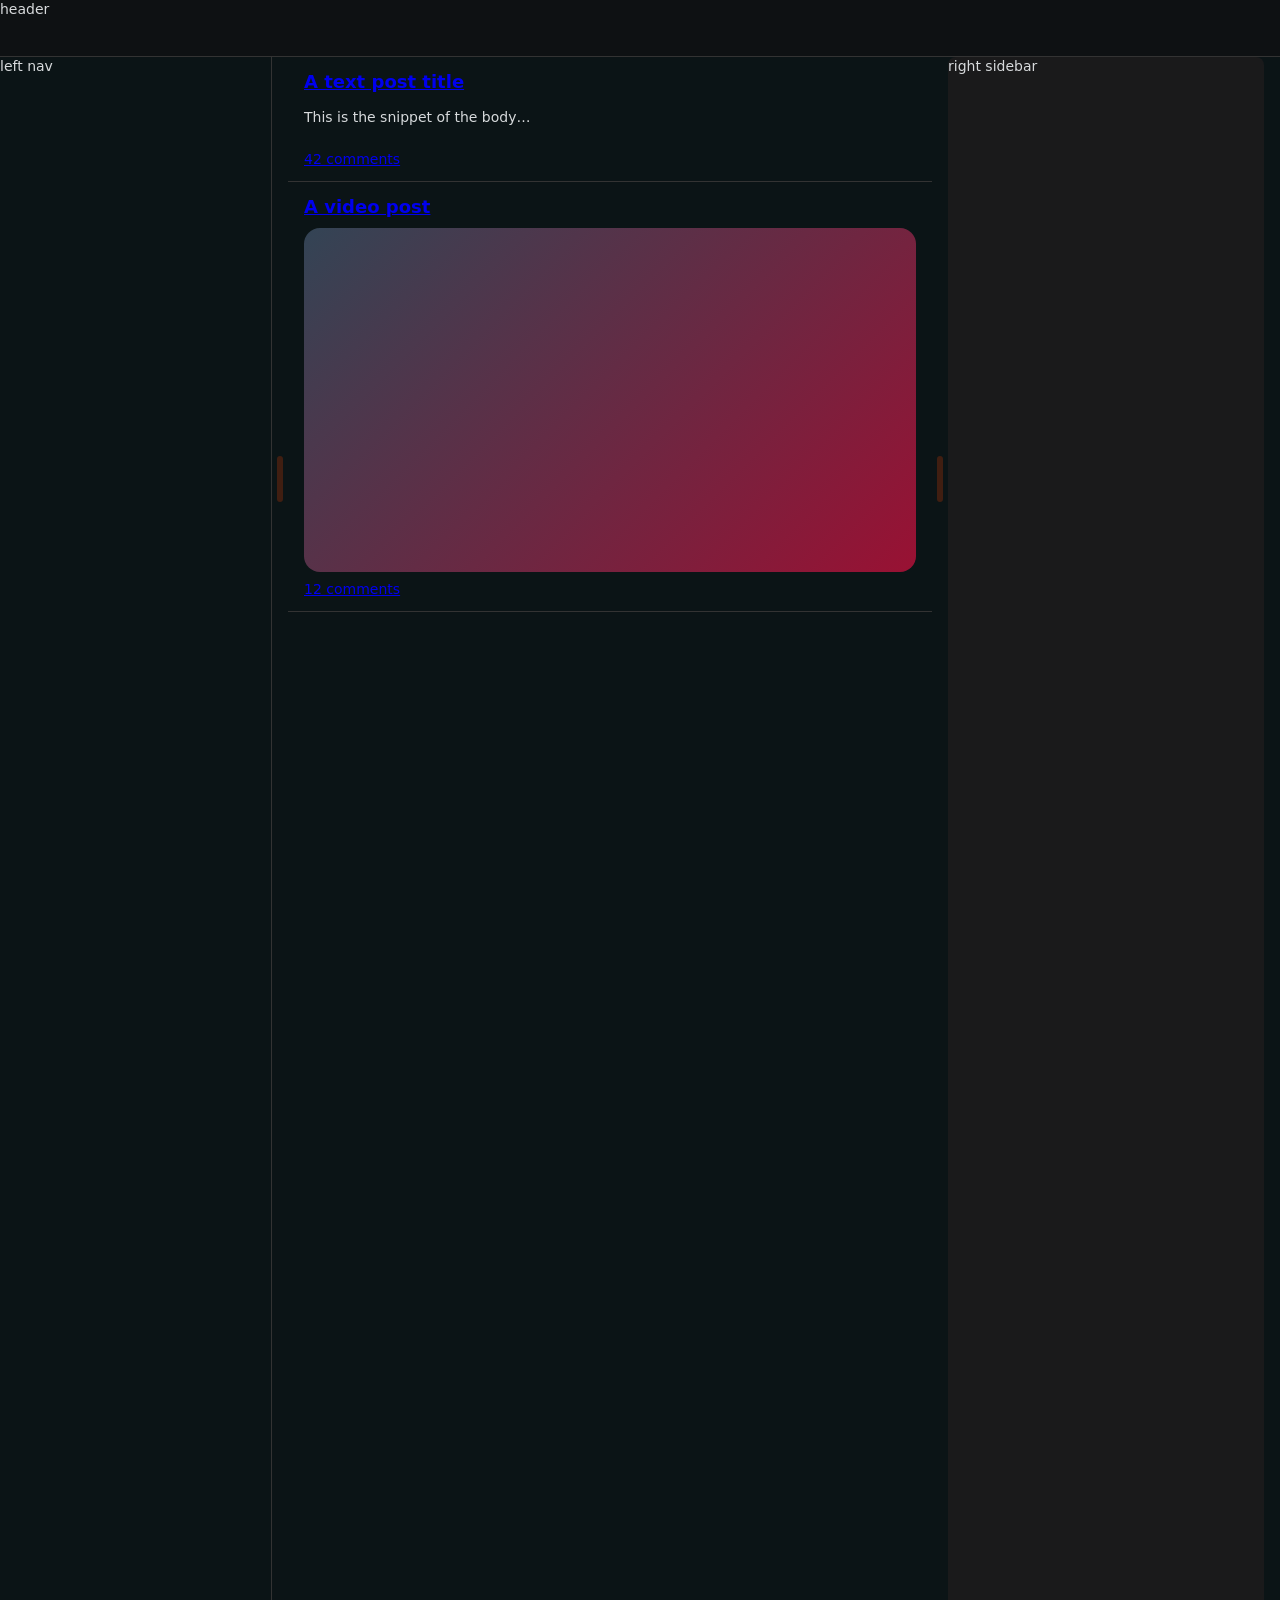
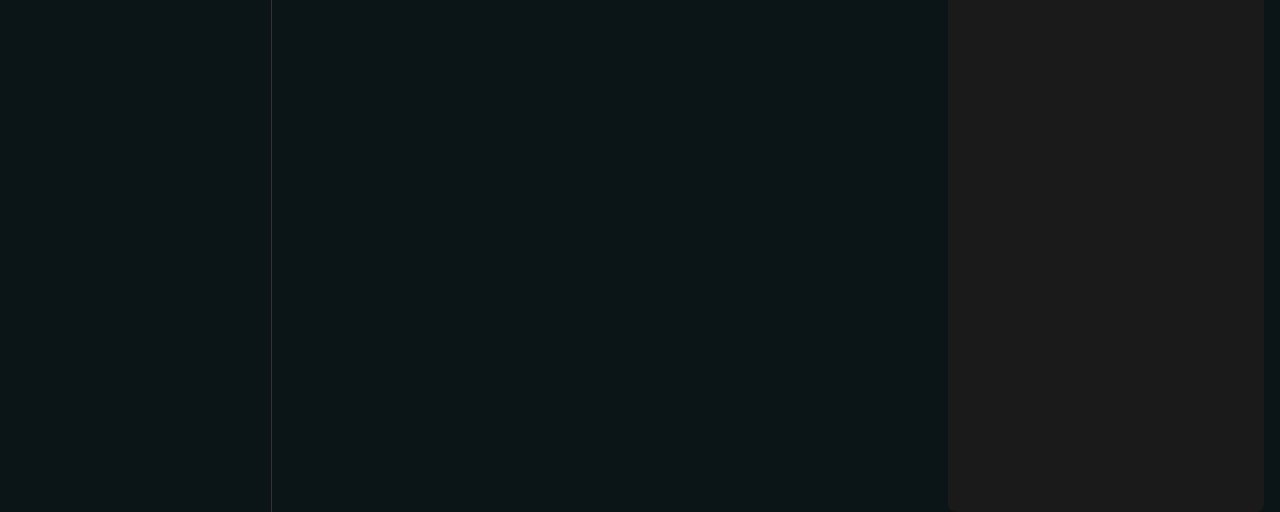
==== test-harness/mock.html @ 80224b35 "Fix ReferenceError when collapsing a comment; finish animations in hidden tabs - toggleComment refer" ====
<!doctype html>
<html lang="en">
<head>
<meta charset="utf-8">
<title>Reddit mock</title>
<link rel="stylesheet" href="../reddit-flex-v2/content.css">
<style>
  body { margin: 0; font: 14px/1.4 system-ui, sans-serif; background: #0b1416; color: #d7dadc; }
  reddit-header-large { display: block; position: sticky; top: 0; height: 56px; background: #0e1113; border-bottom: 1px solid #333; z-index: 5; }
  .grid-container { display: grid; grid-template-columns: 272px 1fr; }
  #left-sidebar-container { border-right: 1px solid #333; min-height: 100vh; }
  #subgrid-container { max-width: 1120px; margin: 0 auto; width: 100%; padding: 0 16px; box-sizing: border-box; }
  .main-container { display: grid; grid-template-columns: minmax(0, 756px) 316px; gap: 16px; }
  #right-sidebar-container { background: #1a1a1b; min-height: 400px; border-radius: 8px; }
  article { border-bottom: 1px solid #333; }
</style>
<script>
  window.chrome = {storage: {local: {get: async () => ({}), set: async () => {}}, onChanged: {addListener() {}}}};
  window.__clicks = [];
  // Any script error lands here so tests can assert none happened.
  window.__errors = [];
  addEventListener('error', e => window.__errors.push(e.message));
  addEventListener('unhandledrejection', e => window.__errors.push(String(e.reason)));
  // Fake reddit .json endpoint
  const realFetch = window.fetch;
  // Fake rate limiting: set __rate.remaining / __rate.force429 from tests; requests are logged.
  window.__rate = {remaining: 100, reset: 300, force429: false};
  window.__fetches = [];
  window.fetch = async (url) => {
    window.__fetches.push(String(url));
    await new Promise(r => setTimeout(r, 250));
    const rl = {'x-ratelimit-remaining': String(window.__rate.remaining), 'x-ratelimit-reset': String(window.__rate.reset)};
    if (window.__rate.force429) return new Response('', {status: 429, headers: rl});
    window.__rate.remaining = Math.max(0, window.__rate.remaining - 1);
    const body = [{data: {children: [{data: {selftext_html: '<div class="md"><p>This is the <strong>full</strong> body of the post. It is much longer than the snippet.</p><p>Second paragraph with a <a href="https://example.com">link</a> and a <span class="md-spoiler-text">spoiler</span>.</p><script>window.__xss=1<\/script><img src=x onerror="window.__xss=2"><ul><li>one</li><li>two</li></ul><blockquote><p>quoted</p></blockquote></div>', author: 'op_user', num_comments: 42, permalink: '/r/test/comments/abc123/hello/'}}]}},
      {data: {children: (() => {
        const t = Date.now()/1000;
        const c = (author, body, replies = [], score = 5) => ({kind: 't1', data: {author, author_fullname: 't2_' + author, score, created_utc: t - 3600, body_html: '<div class="md"><p>' + body + '</p></div>', permalink: '/c/', replies: replies.length ? {data: {children: replies}} : ''}});
        return [
          c('rndrsn9', 'he wants to be held', [
            c('Ahchuu', 'Yup, thinking the same thing', [c('op_user', 'Exactly this')], 17),
            c('MoonMoon14', 'Poor kitty was so cold'),
            {kind: 'more', data: {count: 3, parent_id: 't1_x'}}], 52),
          c('bob', 'A second, separate thread starts here', [c('carol', 'reply to bob')], 7),
          c('dave', 'Third thread with no replies', [], 3)];
      })()}}];
    return new Response(JSON.stringify(body), {status: 200, headers: {'content-type': 'application/json', ...rl}});
  };
  // Shadow-DOM card like shreddit-post, with full-card link overlay and click-to-navigate
  customElements.define('shreddit-post', class extends HTMLElement {
    constructor() {
      super();
      this.attachShadow({mode: 'open'}).innerHTML = `<style>
        :host{display:block;position:relative;padding:12px 16px;border-radius:16px}
        :host(:hover){background:#ffffff08}
        .media{overflow:hidden;border-radius:16px;max-height:540px;margin-top:8px}
        ::slotted([slot=full-post-link]){position:absolute;inset:0;z-index:0}
        .title{position:relative;font-size:18px;font-weight:600}
        .body{position:relative;margin-top:6px;font-size:14px}
        .actions{position:relative;margin-top:8px}
      </style>
      <slot name="full-post-link"></slot><div class="title"><slot name="title"></slot></div>
      <div class="body"><slot name="text-body"></slot></div><div class="media"><slot name="post-media-container"></slot></div>
      <div class="actions"><slot name="actions"></slot></div>`;
      this.addEventListener('click', () => window.__clicks.push('navigate:' + this.getAttribute('permalink')));
    }
  });
</script>
</head>
<body>
<reddit-header-large>header</reddit-header-large>
<div class="grid-container">
  <div id="left-sidebar-container">left nav</div>
  <div id="subgrid-container">
    <div class="main-container">
      <main id="main-content">
        <shreddit-feed>
          <article><shreddit-post id="t3_abc123" post-type="text" view-context="SubredditFeed" permalink="/r/test/comments/abc123/hello/">
            <a slot="full-post-link" href="/r/test/comments/abc123/hello/"></a>
            <a slot="title" id="post-title-t3_abc123" href="/r/test/comments/abc123/hello/">A text post title</a>
            <div slot="text-body"><p>This is the snippet of the body…</p></div>
            <a slot="actions" name="comments-action-button" href="/r/test/comments/abc123/hello/">42 comments</a>
          </shreddit-post></article>
          <article><shreddit-post id="t3_vid1" post-type="video" view-context="SubredditFeed" permalink="/r/test/comments/vid1/v/">
            <a slot="full-post-link" href="/r/test/comments/vid1/v/"></a>
            <a slot="title" href="/r/test/comments/vid1/v/">A video post</a>
            <div slot="post-media-container"><video id="vid" style="display:block;width:100%;aspect-ratio:16/9;background:linear-gradient(135deg,#345,#913)"></video></div>
            <a slot="actions" name="comments-action-button" href="/r/test/comments/vid1/v/">12 comments</a>
          </shreddit-post></article>
          <div style="height:1500px"></div>
        </shreddit-feed>
      </main>
      <div id="right-sidebar-container">right sidebar</div>
    </div>
  </div>
</div>
<script src="../reddit-flex-v2/settings.js"></script>
<script src="../reddit-flex-v2/layout.js"></script>
<script src="../reddit-flex-v2/media.js"></script>
<script src="../reddit-flex-v2/accordion.js"></script>
</body>
</html>
---- reddit-flex-v2/content.css ----
/* ===== Feed column width ===== */
html.rf-enabled #subgrid-container {
  width: min(100%, calc(var(--rf-width, 900px) + var(--rf-right, 340px) + 48px)) !important;
  max-width: none !important;
  min-width: 0 !important;
}
html.rf-enabled .main-container:has(> #main-content) {
  grid-template-columns: minmax(0, var(--rf-width, 900px)) minmax(0, 316px) !important;
  justify-content: center !important;
}
html.rf-enabled #main-content { min-width: 0 !important; max-width: none !important; width: 100% !important; }
html.rf-enabled #main-content shreddit-feed,
html.rf-enabled #main-content shreddit-post,
html.rf-enabled #main-content article { max-width: none !important; }

html.rf-enabled.rf-hide-right #right-sidebar-container { display: none !important; }
html.rf-enabled.rf-hide-right .main-container:has(> #main-content) {
  grid-template-columns: minmax(0, var(--rf-width, 900px)) !important;
}
html.rf-enabled.rf-hide-left #left-sidebar-container,
html.rf-enabled.rf-hide-left #flex-left-nav-container { display: none !important; }
html.rf-enabled.rf-hide-left .grid-container:has(#subgrid-container) { grid-template-columns: minmax(0, 1fr) !important; }
html.rf-enabled.rf-hide-left #subgrid-container { grid-column: 1 / -1 !important; margin-inline: auto !important; }

/* Presets, double-click reset and sidebar toggles glide instead of jumping. */
html.rf-animate #subgrid-container { transition: width .32s cubic-bezier(.22, .8, .24, 1) !important; }
html.rf-animate .main-container:has(> #main-content) { transition: grid-template-columns .32s cubic-bezier(.22, .8, .24, 1) !important; }

@media (max-width: 959px) {
  html.rf-enabled #subgrid-container { width: 100% !important; }
  html.rf-enabled .main-container:has(> #main-content) { grid-template-columns: minmax(0, 1fr) !important; }
  html.rf-enabled #right-sidebar-container { display: none !important; }
}

html.rf-dragging, html.rf-dragging * { user-select: none !important; }
html.rf-dragging iframe { pointer-events: none !important; }

/* ===== Media sizing ===== */
[data-rf-sized] {
  position: relative;
  width: var(--rf-media-w) !important;
  height: var(--rf-media-h) !important;
  max-width: none !important;
  max-height: none !important;
  min-height: 0 !important;
  box-sizing: border-box !important;
  margin-left: calc((100% - var(--rf-media-w)) / 2 + var(--rf-media-shift, 0px)) !important;
  margin-right: 0 !important;
  z-index: 10;
}
[data-rf-wide-ancestor] { overflow: visible !important; z-index: 20 !important; }
[data-rf-sized] [data-aspect-ratio-container],
[data-rf-sized] gallery-carousel,
[data-rf-sized] shreddit-player,
[data-rf-sized] shreddit-player-2,
[data-rf-sized] shreddit-embed,
[data-rf-sized] video,
[data-rf-sized] iframe {
  width: 100% !important;
  height: 100% !important;
  min-height: 0 !important;
  max-height: none !important;
  max-width: none !important;
  aspect-ratio: auto !important;
}
[data-rf-sized] > a { display: block !important; width: 100% !important; height: 100% !important; }
[data-rf-sized] img:not([role="presentation"]) { object-fit: contain !important; max-height: 100% !important; }
[data-rf-sized] > a > img, [data-rf-sized] > img { width: 100% !important; height: 100% !important; }
[data-rf-sized] gallery-carousel > ul { height: 100% !important; max-height: none !important; }

/* ===== Floating player (top layer via the Popover API; ancestor fallback otherwise) ===== */
[data-rf-floating] {
  position: fixed !important;
  inset: auto !important;
  left: var(--rf-x) !important;
  top: var(--rf-y) !important;
  margin: 0 !important;
  padding: 0 !important;
  border: 0 !important;
  background: #000 !important;
  color: inherit !important;
  overflow: hidden !important;
  border-radius: 12px !important;
  box-shadow: 0 18px 60px rgba(0, 0, 0, .55), 0 0 0 1px rgba(255, 255, 255, .08) !important;
  z-index: 2147483600 !important;
}
[data-rf-floating]::backdrop { display: none !important; }
[data-rf-float-ancestor] { overflow: visible !important; transform: none !important; filter: none !important; contain: none !important; z-index: 2147483500 !important; }

.rf-placeholder {
  position: relative;
  z-index: 3;
  display: grid;
  place-items: center;
  border-radius: 12px;
  border: 2px dashed rgba(127, 127, 127, .4);
  background: rgba(127, 127, 127, .08);
  cursor: pointer;
  transition: background .15s;
}
.rf-placeholder:hover { background: rgba(255, 69, 0, .1); border-color: rgba(255, 69, 0, .6); }
.rf-placeholder-btn { font: 600 13px/1.3 system-ui, sans-serif; opacity: .8; padding: 12px; text-align: center; }

/* ===== Text post accordion ===== */
.rf-acc {
  display: block;
  position: relative;
  z-index: 3;
  cursor: auto;
  margin: 2px 0 4px;
  overflow-anchor: none;
}
.rf-acc * { overflow-anchor: none; }
.rf-acc.rf-acc-outside { padding: 4px 16px 12px; }

.rf-md { font-size: 14px; line-height: 1.6; overflow-wrap: anywhere; }
.rf-md > :first-child { margin-top: 0; }
.rf-md > :last-child { margin-bottom: 0; }
/* Reddit wraps text in <div class="md">; trim nested edge margins and keep them from leaking
   out of the box (a leaked margin left a gap in the comment thread lines). */
.rf-md { display: flow-root; }
.rf-md > .md > :first-child, .rf-md > div:only-child > :first-child { margin-top: 0; }
.rf-md > .md > :last-child, .rf-md > div:only-child > :last-child, .rf-md li:last-child > :last-child { margin-bottom: 0; }
.rf-md p { margin: 0 0 .8em; }
.rf-md a { color: inherit; text-decoration: underline; text-decoration-color: rgba(127, 127, 127, .6); text-underline-offset: 2px; }
.rf-md a:hover { text-decoration-color: currentColor; }
.rf-md blockquote { margin: 0 0 .8em; padding: 2px 0 2px 12px; border-left: 3px solid rgba(127, 127, 127, .45); opacity: .9; }
.rf-md pre { margin: 0 0 .8em; padding: 10px 12px; border-radius: 8px; background: rgba(127, 127, 127, .14); overflow: auto; }
.rf-md code { font: .88em/1.5 ui-monospace, SFMono-Regular, Consolas, monospace; background: rgba(127, 127, 127, .14); padding: .1em .35em; border-radius: 4px; }
.rf-md pre code { background: none; padding: 0; }
.rf-md ul, .rf-md ol { margin: 0 0 .8em; padding-left: 1.6em; }
.rf-md ul { list-style: disc; }
.rf-md ol { list-style: decimal; }
.rf-md li { margin: .2em 0; }
.rf-md h1, .rf-md h2, .rf-md h3, .rf-md h4, .rf-md h5, .rf-md h6 { font-size: 1.08em; font-weight: 700; margin: 1em 0 .4em; }
.rf-md hr { border: 0; border-top: 1px solid rgba(127, 127, 127, .3); margin: 1em 0; }
.rf-md table { display: block; overflow: auto; border-collapse: collapse; margin: 0 0 .8em; }
.rf-md th, .rf-md td { border: 1px solid rgba(127, 127, 127, .3); padding: 4px 9px; }
.rf-md img { max-width: 100%; height: auto; border-radius: 8px; }
.rf-md .md-spoiler-text { background: rgba(127, 127, 127, .55); color: transparent; border-radius: 4px; cursor: pointer; transition: color .15s, background .15s; }
.rf-md .md-spoiler-text * { visibility: hidden; }
.rf-md .md-spoiler-text.rf-revealed { background: rgba(127, 127, 127, .16); color: inherit; }
.rf-md .md-spoiler-text.rf-revealed * { visibility: visible; }
.rf-acc-empty { opacity: .65; font-style: italic; }

.rf-acc-actions { display: flex; flex-wrap: wrap; gap: 6px; margin: 12px 0 2px; }
.rf-acc-btn {
  appearance: none;
  display: inline-flex;
  align-items: center;
  gap: 6px;
  border: 1px solid rgba(127, 127, 127, .35);
  background: transparent;
  color: inherit;
  font: 600 12px/1 system-ui, sans-serif;
  padding: 8px 13px;
  border-radius: 999px;
  cursor: pointer;
  text-decoration: none !important;
  transition: background .12s, border-color .12s;
}
.rf-acc-btn:hover { background: rgba(127, 127, 127, .14); border-color: rgba(127, 127, 127, .55); }
.rf-acc-btn:focus-visible { outline: 2px solid #ff4500; outline-offset: 2px; }

.rf-skel {
  height: 12px;
  margin: 9px 0;
  border-radius: 6px;
  background: linear-gradient(90deg, rgba(127, 127, 127, .12) 0%, rgba(127, 127, 127, .28) 50%, rgba(127, 127, 127, .12) 100%);
  background-size: 200% 100%;
  animation: rf-shimmer 1.1s linear infinite;
}
@keyframes rf-shimmer { from { background-position: 200% 0; } to { background-position: -200% 0; } }

/* Comments live in a capped, scrollable sub-window so the next posts stay within reach.
   Scrolling past its end continues into the page. */
.rf-acc-comments {
  margin-top: 12px;
  padding: 2px 14px 14px;
  box-sizing: border-box;
  max-height: var(--rf-comments-h, 440px);
  overflow-y: auto;
  border: 1px solid rgba(127, 127, 127, .25);
  border-radius: 12px 12px 0 0;
  background: rgba(127, 127, 127, .05);
  scrollbar-width: thin;
  scrollbar-color: rgba(127, 127, 127, .5) transparent;
}
.rf-acc-grip {
  height: 14px;
  border: 1px solid rgba(127, 127, 127, .25);
  border-top: 0;
  border-radius: 0 0 12px 12px;
  background: rgba(127, 127, 127, .08);
  cursor: ns-resize;
  touch-action: none;
  position: relative;
  transition: background .12s;
}
.rf-acc-grip::after { content: ''; position: absolute; left: 50%; top: 5px; width: 36px; height: 4px; margin-left: -18px; border-radius: 4px; background: rgba(127, 127, 127, .55); }
.rf-acc-grip:hover, html.rf-resizing-comments .rf-acc-grip { background: rgba(255, 69, 0, .14); }
.rf-acc-grip:hover::after, html.rf-resizing-comments .rf-acc-grip::after { background: #ff4500; }
html.rf-resizing-comments, html.rf-resizing-comments * { cursor: ns-resize !important; }
/* Reddit-style thread tree: avatar, a line down from it, rounded elbows into each reply. */
.rf-c { --rf-av: 26px; --rf-g: 34px; --rf-pt: 0px; --rf-line: rgba(127, 127, 127, .38); --rf-x: calc(var(--rf-av) / 2 - var(--rf-g) - 1px); position: relative; }
/* Top-level threads: a clear gap and a divider so it's obvious where one ends and the next starts. */
.rf-acc-comments > .rf-c { --rf-pt: 16px; padding: 16px 0 8px; }
.rf-acc-comments > .rf-c + .rf-c { --rf-pt: 24px; margin-top: 14px; padding-top: 24px; border-top: 1px solid rgba(127, 127, 127, .22); }
.rf-c-kids > .rf-c { --rf-pt: 12px; padding-top: 12px; }
.rf-c-head { display: flex; flex-wrap: wrap; align-items: center; gap: 6px; min-height: var(--rf-av); font: 12.5px/1.4 system-ui, sans-serif; cursor: pointer; }
.rf-c-avatar { flex: none; width: var(--rf-av); height: var(--rf-av); border-radius: 50%; overflow: hidden; display: grid; place-items: center; background: hsl(var(--rf-hue, 200) 50% 42%); color: #fff; font: 700 12px/1 system-ui, sans-serif; }
.rf-c-avatar img { width: 100%; height: 100%; object-fit: cover; display: block; }
/* Names stay full-contrast; only score, time and separators are dimmed. */
.rf-c-head > :not(.rf-c-author):not(.rf-c-op):not(.rf-c-pin):not(.rf-c-avatar) { opacity: .6; }
.rf-c-author { font-weight: 700; font-size: 13px; color: inherit; opacity: 1; text-decoration: none; letter-spacing: .1px; }
.rf-c-author:hover { text-decoration: underline; }
.rf-c-op { color: #ff4500; font-weight: 800; }
.rf-c-pin { color: #46d160; font-weight: 700; }
.rf-c-content { margin-left: var(--rf-g); }
.rf-c-body { position: relative; margin-top: 2px; }
/* Line from the avatar down past the comment body... */
.rf-c:has(> .rf-c-content > .rf-c-kids > .rf-c) > .rf-c-content > .rf-c-body::before { content: ''; position: absolute; left: var(--rf-x); top: -2px; bottom: 0; width: 2px; background: var(--rf-line); pointer-events: none; }
/* ...a rounded elbow into each reply, and the line continuing only until the last reply. */
.rf-c-kids > .rf-c::before { content: ''; position: absolute; left: var(--rf-x); top: 0; width: calc(var(--rf-g) - var(--rf-av) / 2 - 3px); height: calc(12px + var(--rf-av) / 2 + 1px); box-sizing: border-box; border-left: 2px solid var(--rf-line); border-bottom: 2px solid var(--rf-line); border-bottom-left-radius: 12px; pointer-events: none; }
.rf-c-kids > .rf-c.rf-c-moreitem::before { height: 23px; }
.rf-c-kids > .rf-c:not(:last-child)::after { content: ''; position: absolute; left: var(--rf-x); top: 0; bottom: 0; width: 2px; background: var(--rf-line); pointer-events: none; }
/* Invisible hit area over the line: hover lights up the thread, click collapses it. */
.rf-c-line { position: absolute; left: calc(var(--rf-av) / 2 - 9px); top: calc(var(--rf-pt) + var(--rf-av)); bottom: 0; width: 18px; padding: 0; border: 0; background: none; cursor: pointer; z-index: 1; }
.rf-c:not(:has(> .rf-c-content > .rf-c-kids > .rf-c)) > .rf-c-line { display: none; }
/* Hovering the line or avatar lights up that comment's whole thread. */
.rf-c:has(> .rf-c-line:hover, > .rf-c-head > .rf-c-avatar:hover) > .rf-c-content > .rf-c-body::before,
.rf-c:has(> .rf-c-line:hover, > .rf-c-head > .rf-c-avatar:hover) > .rf-c-content > .rf-c-kids > .rf-c::after { background: #ff4500 !important; }
.rf-c:has(> .rf-c-line:hover, > .rf-c-head > .rf-c-avatar:hover) > .rf-c-content > .rf-c-kids > .rf-c::before { border-color: #ff4500 !important; }
.rf-c-avatar { cursor: pointer; transition: box-shadow .12s; }
.rf-c-avatar:hover { box-shadow: 0 0 0 2px #ff4500; }
.rf-c-head { cursor: auto; }
.rf-c.rf-collapsed > .rf-c-head { cursor: pointer; }
.rf-c-count:empty { display: none; }
.rf-c-count { opacity: 1 !important; padding: 2px 8px; border-radius: 999px; background: rgba(127, 127, 127, .2); font-size: 11.5px; font-weight: 600; cursor: pointer; }
.rf-c.rf-collapsed > .rf-c-content, .rf-c.rf-collapsed > .rf-c-line { display: none; }
.rf-c.rf-collapsed > .rf-c-head > :not(.rf-c-count) { opacity: .55; }
.rf-c-moreitem .rf-c-more { margin-top: 0; padding-left: 4px; }
.rf-c-more { display: inline-block; margin-top: 8px; font: 600 12px/1.4 system-ui, sans-serif; color: inherit; opacity: .75; text-decoration: none; }
.rf-c-more:hover { opacity: 1; text-decoration: underline; }
.rf-acc-all { margin-top: 14px; }

@media (prefers-reduced-motion: reduce) {
  .rf-skel { animation: none; }
  html.rf-animate #subgrid-container, html.rf-animate .main-container:has(> #main-content) { transition: none !important; }
}
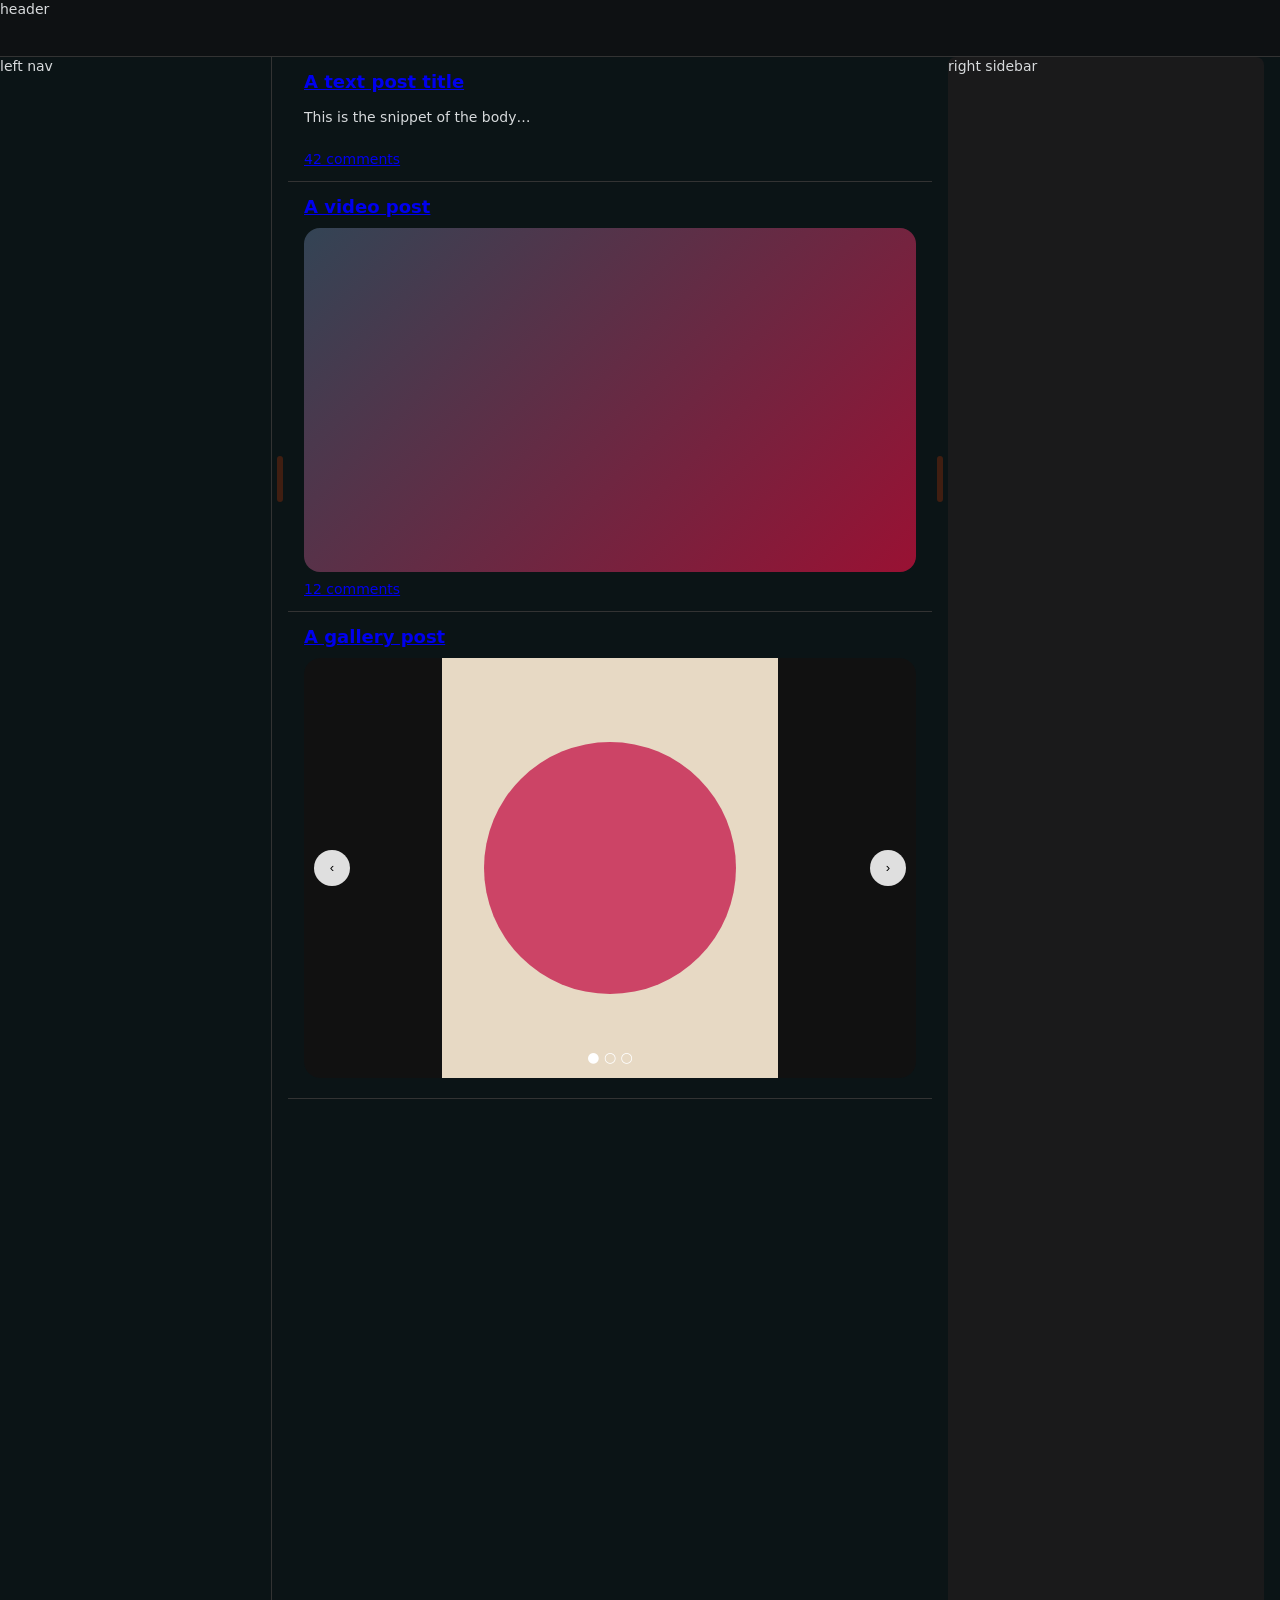
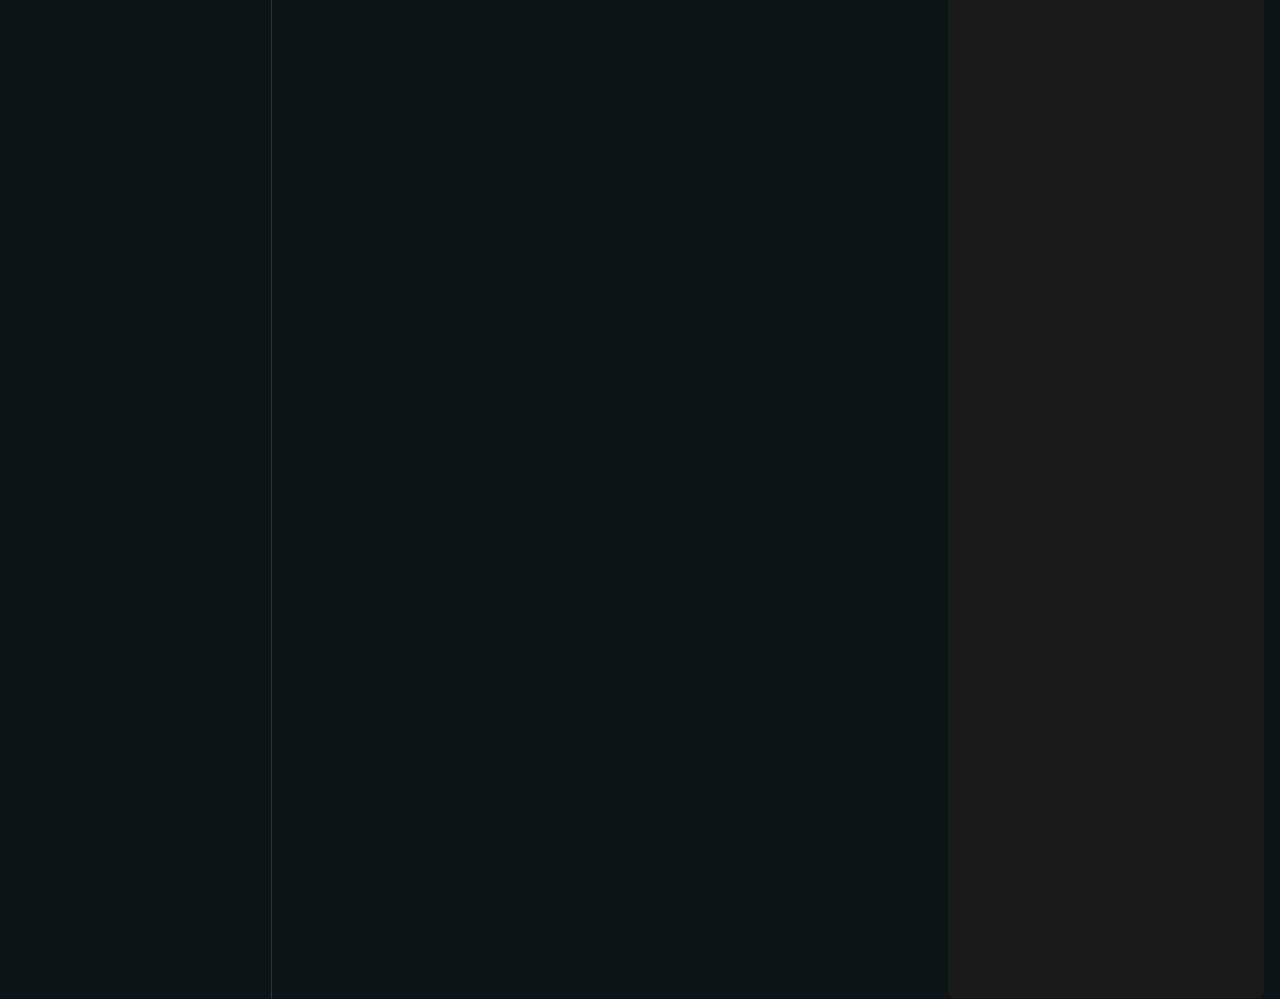
==== commit 65abd11f: "Scale image galleries with CSS zoom so carousel arrows and image fit survive resizing Stretching the" ====
--- a/test-harness/mock.html
+++ b/test-harness/mock.html
@@ -46,6 +46,18 @@
       })()}}];
     return new Response(JSON.stringify(body), {status: 200, headers: {'content-type': 'application/json', ...rl}});
   };
+  // Carousel like Reddit's gallery-carousel: arrows live in its shadow DOM, centred vertically.
+  customElements.define('gallery-carousel', class extends HTMLElement {
+    constructor() {
+      super();
+      this.attachShadow({mode: 'open'}).innerHTML = `<style>
+        :host{display:block;position:relative;height:420px;overflow:hidden;border-radius:16px;background:#111}
+        .nav{position:absolute;top:50%;transform:translateY(-50%);width:36px;height:36px;border-radius:50%;border:0;background:#fffd;cursor:pointer}
+        #prev{left:10px} #next{right:10px}
+        .dots{position:absolute;bottom:10px;left:50%;transform:translateX(-50%);color:#fff}
+      </style><slot></slot><button class="nav" id="prev">‹</button><button class="nav" id="next">›</button><div class="dots">● ○ ○</div>`;
+    }
+  });
   // Shadow-DOM card like shreddit-post, with full-card link overlay and click-to-navigate
   customElements.define('shreddit-post', class extends HTMLElement {
     constructor() {
@@ -87,6 +99,10 @@
             <div slot="post-media-container"><video id="vid" style="display:block;width:100%;aspect-ratio:16/9;background:linear-gradient(135deg,#345,#913)"></video></div>
             <a slot="actions" name="comments-action-button" href="/r/test/comments/vid1/v/">12 comments</a>
           </shreddit-post></article>
+          <article><shreddit-post id="t3_gal1" post-type="gallery" view-context="SubredditFeed" permalink="/r/test/comments/gal1/g/">
+            <a slot="title" href="/r/test/comments/gal1/g/">A gallery post</a>
+            <div slot="post-media-container"><gallery-carousel><ul style="margin:0;padding:0;list-style:none;height:420px"><li style="height:100%"><img src="data:image/svg+xml;utf8,<svg xmlns='http://www.w3.org/2000/svg' width='800' height='1000'><rect width='800' height='1000' fill='%23e7d9c4'/><circle cx='400' cy='500' r='300' fill='%23c46'/></svg>" style="width:100%;height:100%;object-fit:contain;display:block"></li></ul></gallery-carousel></div>
+          </shreddit-post></article>
           <div style="height:1500px"></div>
         </shreddit-feed>
       </main>
--- a/reddit-flex-v2/content.css
+++ b/reddit-flex-v2/content.css
@@ -67,6 +67,16 @@
 [data-rf-sized] img:not([role="presentation"]) { object-fit: contain !important; max-height: 100% !important; }
 [data-rf-sized] > a > img, [data-rf-sized] > img { width: 100% !important; height: 100% !important; }
 [data-rf-sized] gallery-carousel > ul { height: 100% !important; max-height: none !important; }
+
+/* Galleries: scale the whole carousel, untouched inside (keeps arrows, dots and image fit). */
+[data-rf-zoomed] {
+  zoom: var(--rf-zoom, 1) !important;
+  width: var(--rf-base-w) !important;
+  max-width: none !important;
+  margin-left: var(--rf-zoom-ml, 0px) !important;
+  position: relative;
+  z-index: 10;
+}
 
 /* ===== Floating player (top layer via the Popover API; ancestor fallback otherwise) ===== */
 [data-rf-floating] {
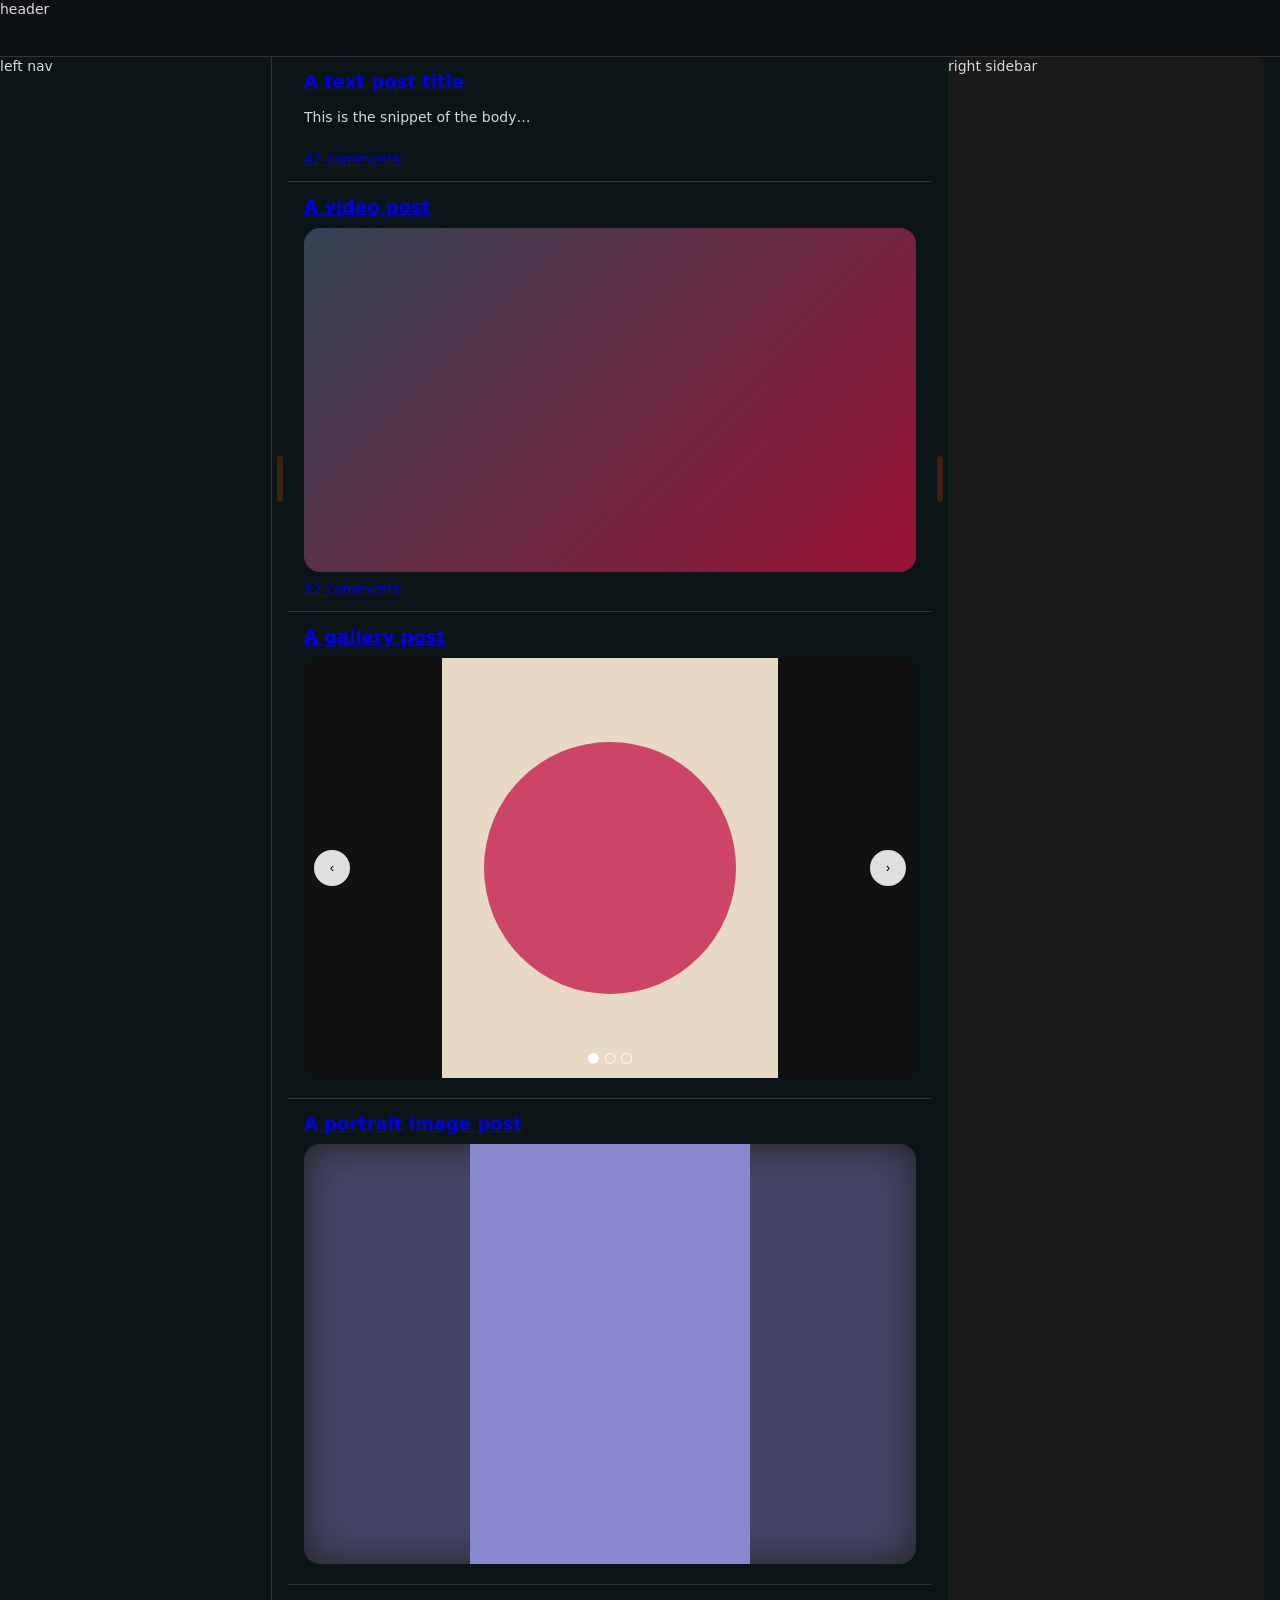
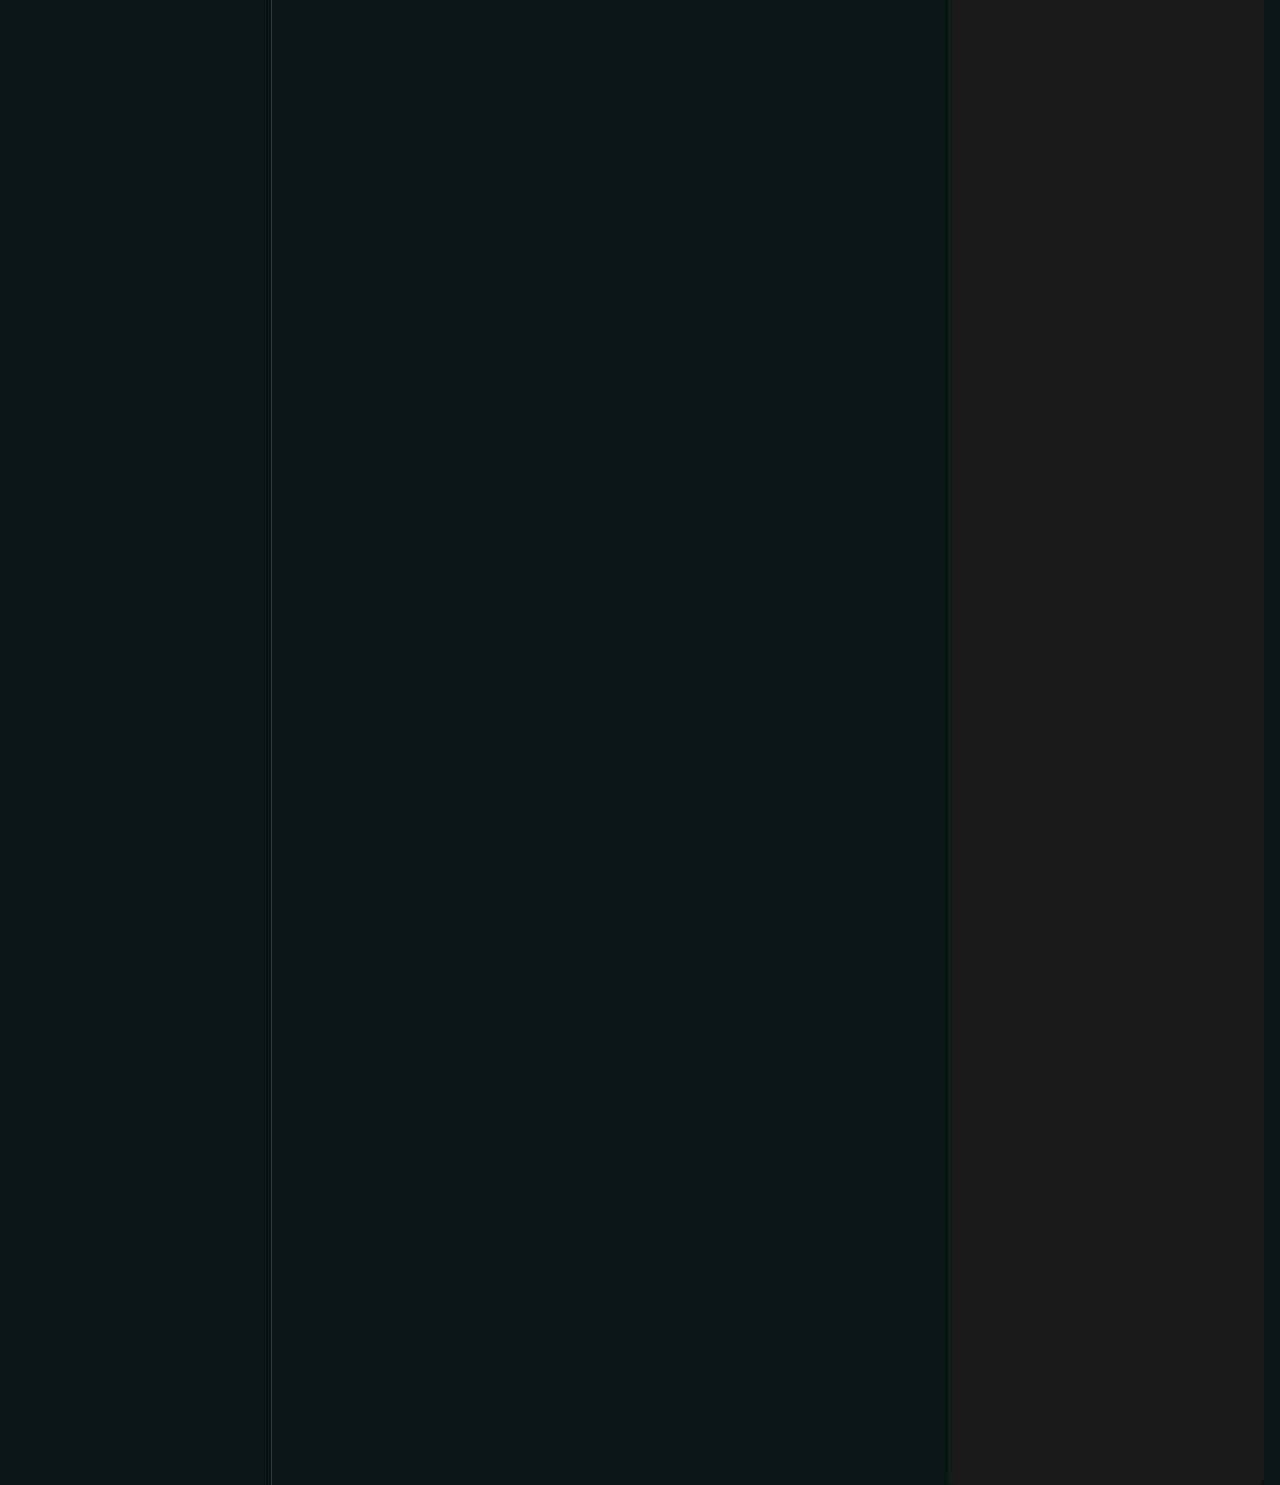
==== commit bfc74651: "Trim borders around media and show native resolution Resizing now follows the picture's real aspect " ====
--- a/test-harness/mock.html
+++ b/test-harness/mock.html
@@ -103,6 +103,10 @@
             <a slot="title" href="/r/test/comments/gal1/g/">A gallery post</a>
             <div slot="post-media-container"><gallery-carousel><ul style="margin:0;padding:0;list-style:none;height:420px"><li style="height:100%"><img src="data:image/svg+xml;utf8,<svg xmlns='http://www.w3.org/2000/svg' width='800' height='1000'><rect width='800' height='1000' fill='%23e7d9c4'/><circle cx='400' cy='500' r='300' fill='%23c46'/></svg>" style="width:100%;height:100%;object-fit:contain;display:block"></li></ul></gallery-carousel></div>
           </shreddit-post></article>
+          <article><shreddit-post id="t3_img1" post-type="image" view-context="SubredditFeed" permalink="/r/test/comments/img1/i/">
+            <a slot="title" href="/r/test/comments/img1/i/">A portrait image post</a>
+            <div slot="post-media-container"><div style="position:relative;height:420px;background:#222"><img role="presentation" src="data:image/svg+xml;utf8,<svg xmlns='http://www.w3.org/2000/svg' width='10' height='10'><rect width='10' height='10' fill='%23446'/></svg>" style="position:absolute;inset:0;width:100%;height:100%;object-fit:cover;filter:blur(20px)"><img src="data:image/svg+xml;utf8,<svg xmlns='http://www.w3.org/2000/svg' width='600' height='900'><rect width='600' height='900' fill='%2388c'/></svg>" style="position:relative;display:block;width:100%;height:100%;object-fit:contain"></div></div>
+          </shreddit-post></article>
           <div style="height:1500px"></div>
         </shreddit-feed>
       </main>
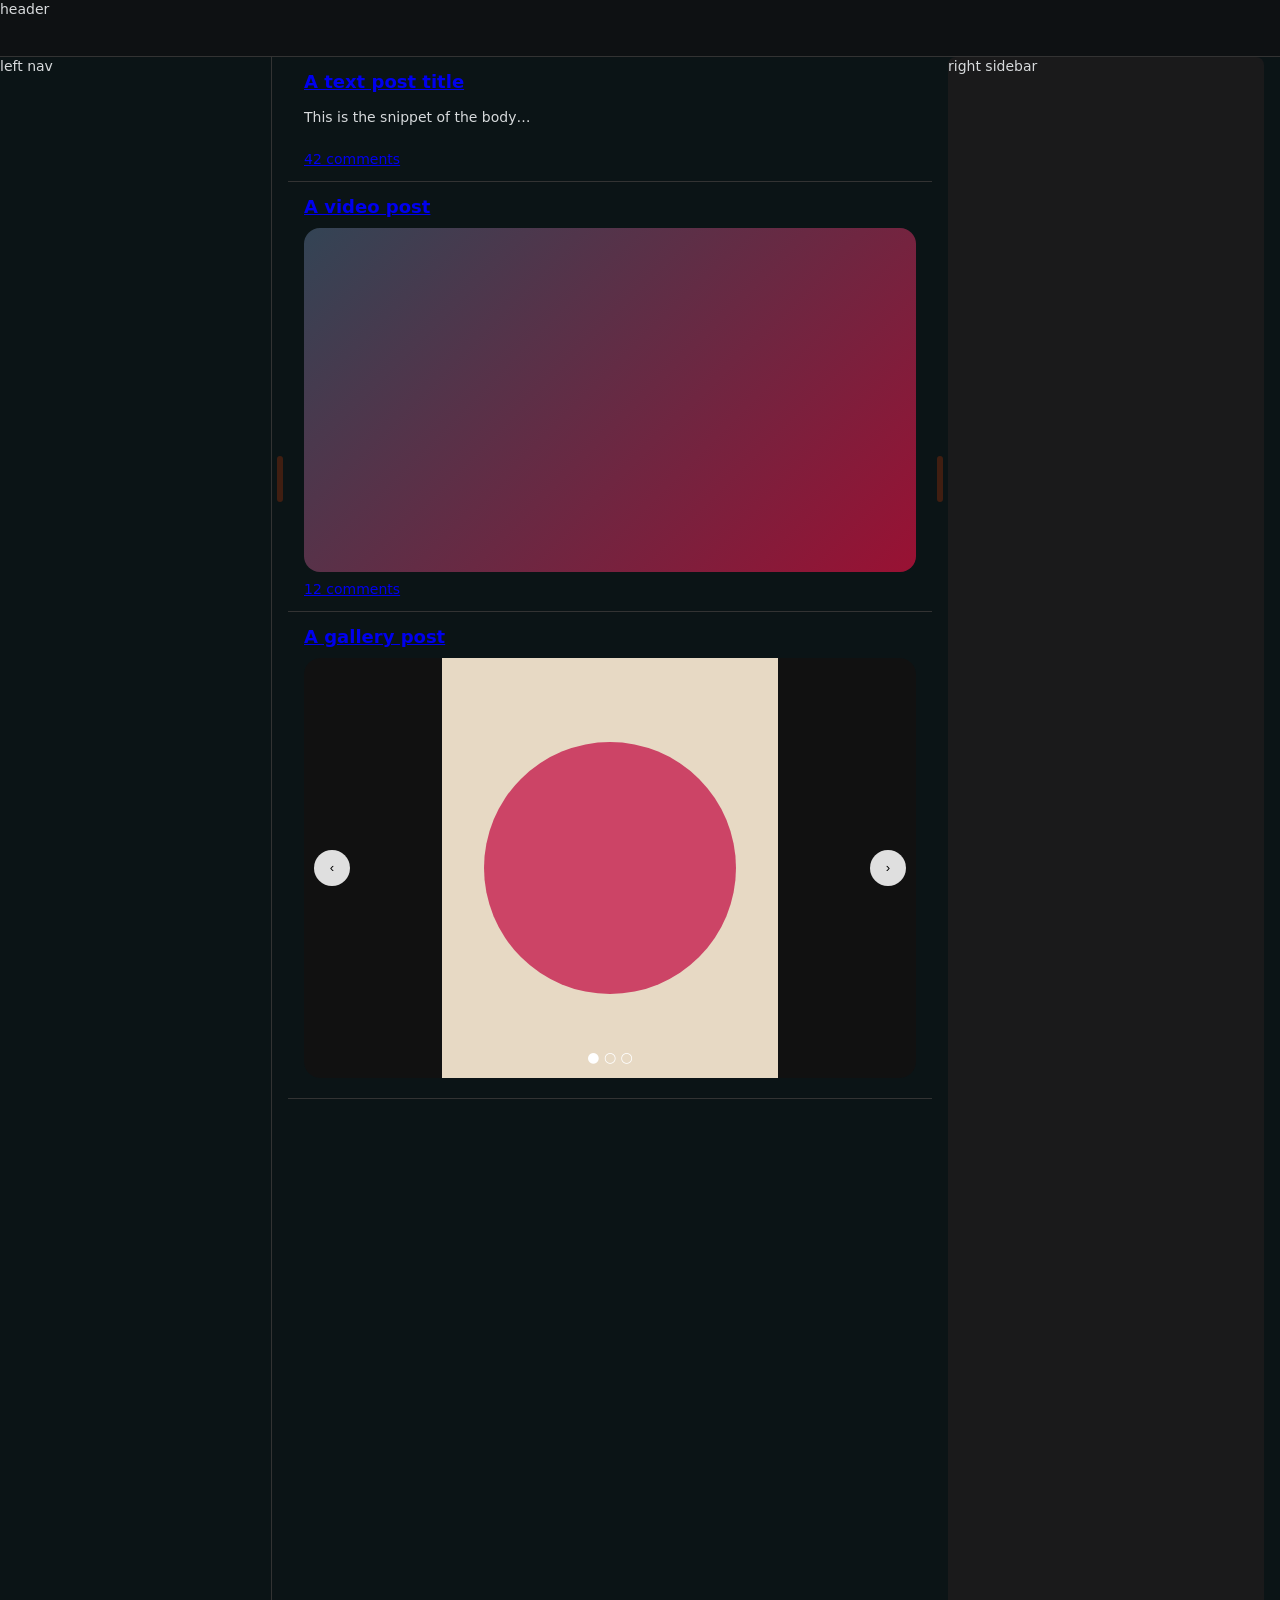
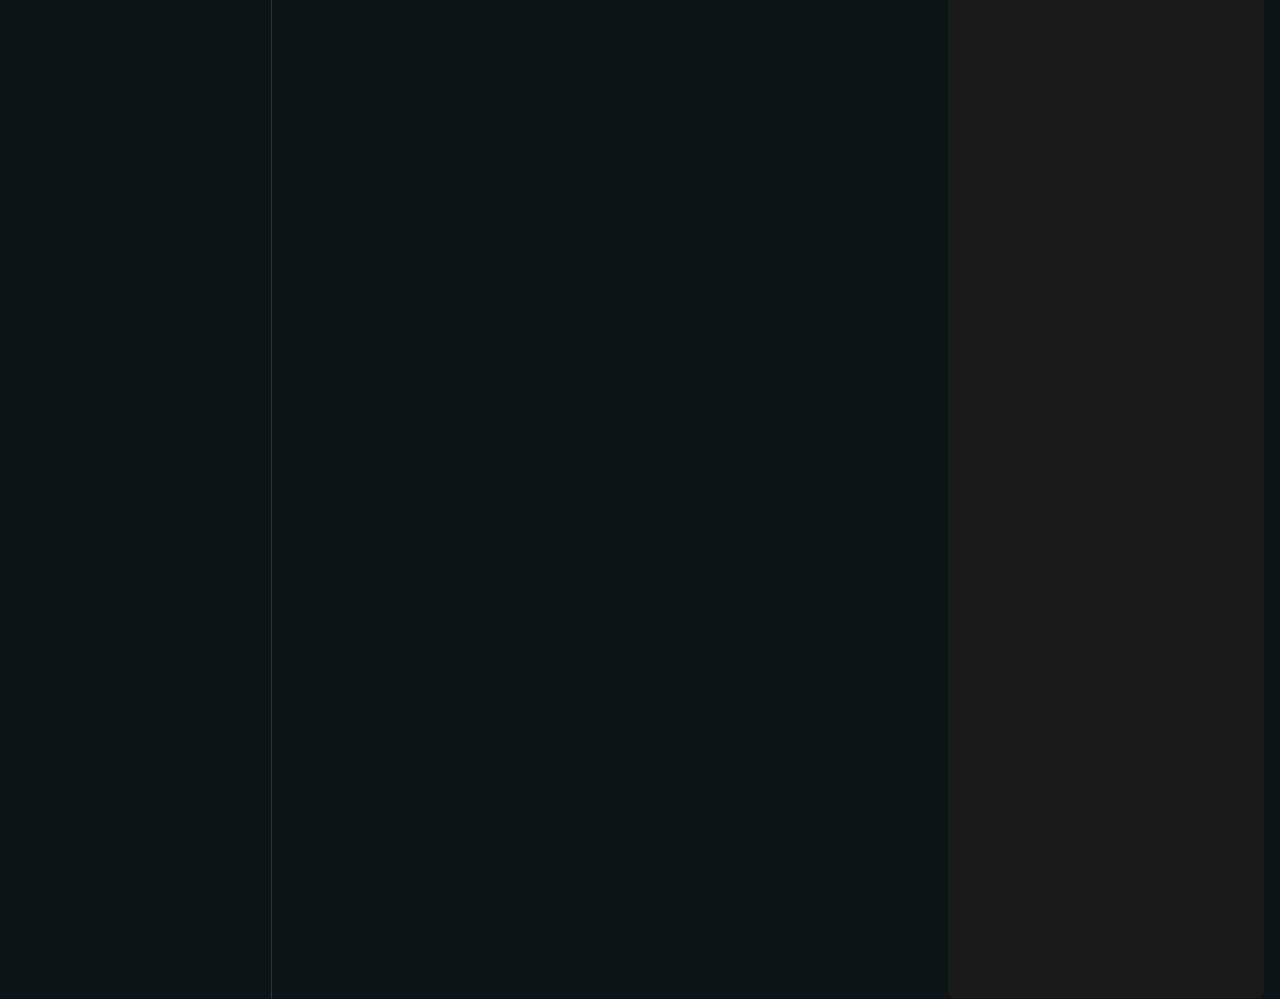
==== commit 20ef4d38: "Revert "Trim borders around media and show native resolution" This reverts commit bfc7465 at the use" ====
--- a/test-harness/mock.html
+++ b/test-harness/mock.html
@@ -103,10 +103,6 @@
             <a slot="title" href="/r/test/comments/gal1/g/">A gallery post</a>
             <div slot="post-media-container"><gallery-carousel><ul style="margin:0;padding:0;list-style:none;height:420px"><li style="height:100%"><img src="data:image/svg+xml;utf8,<svg xmlns='http://www.w3.org/2000/svg' width='800' height='1000'><rect width='800' height='1000' fill='%23e7d9c4'/><circle cx='400' cy='500' r='300' fill='%23c46'/></svg>" style="width:100%;height:100%;object-fit:contain;display:block"></li></ul></gallery-carousel></div>
           </shreddit-post></article>
-          <article><shreddit-post id="t3_img1" post-type="image" view-context="SubredditFeed" permalink="/r/test/comments/img1/i/">
-            <a slot="title" href="/r/test/comments/img1/i/">A portrait image post</a>
-            <div slot="post-media-container"><div style="position:relative;height:420px;background:#222"><img role="presentation" src="data:image/svg+xml;utf8,<svg xmlns='http://www.w3.org/2000/svg' width='10' height='10'><rect width='10' height='10' fill='%23446'/></svg>" style="position:absolute;inset:0;width:100%;height:100%;object-fit:cover;filter:blur(20px)"><img src="data:image/svg+xml;utf8,<svg xmlns='http://www.w3.org/2000/svg' width='600' height='900'><rect width='600' height='900' fill='%2388c'/></svg>" style="position:relative;display:block;width:100%;height:100%;object-fit:contain"></div></div>
-          </shreddit-post></article>
           <div style="height:1500px"></div>
         </shreddit-feed>
       </main>
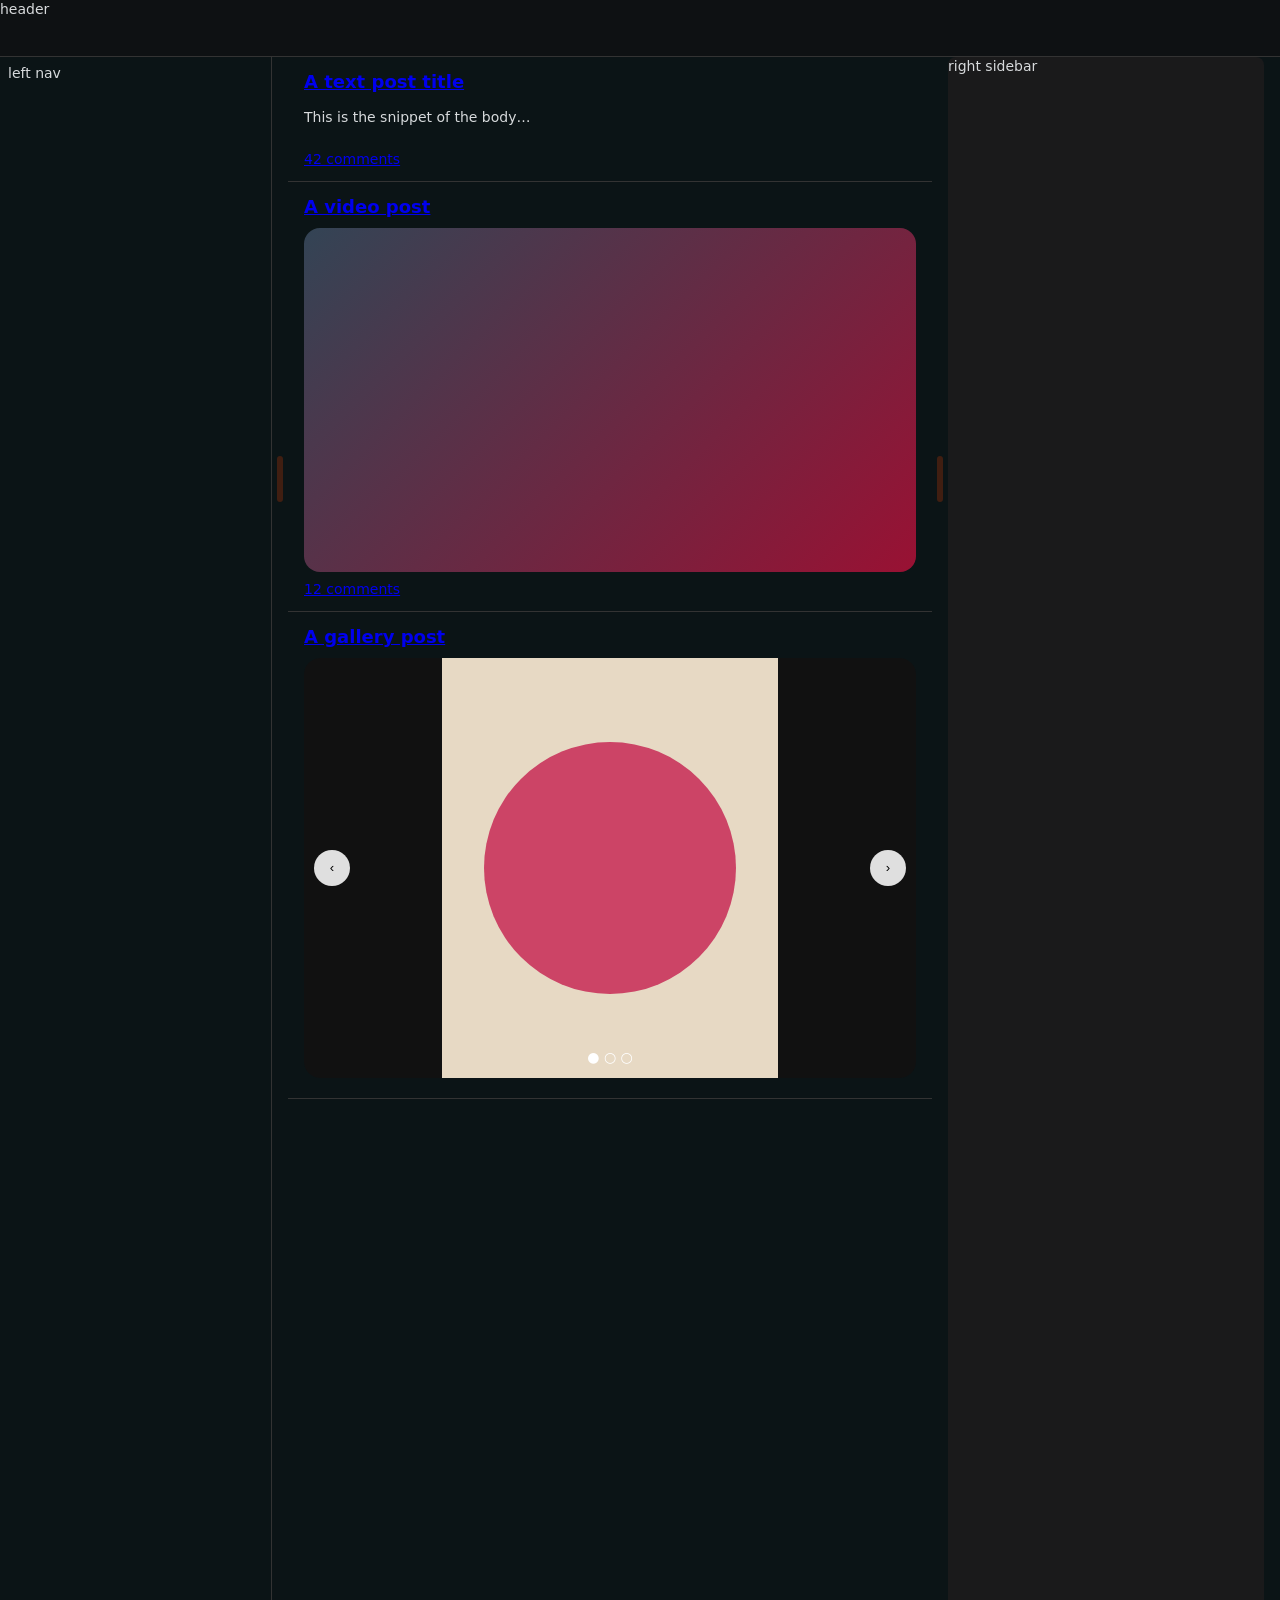
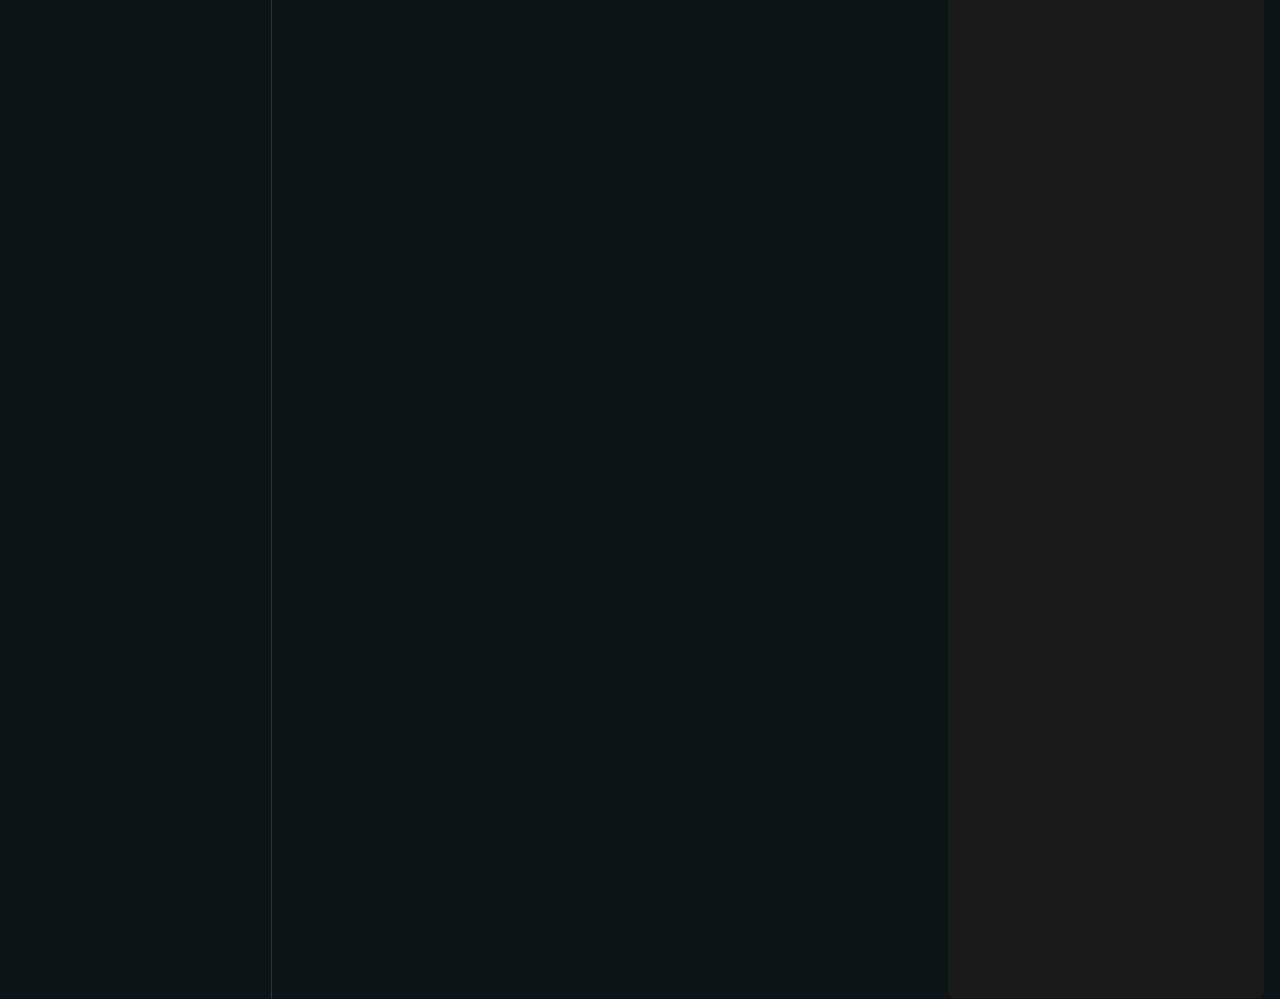
==== commit 76be7cae: "Let the feed sit on the left or right, with the sidebars wrapped to the other side A Feed position d" ====
--- a/test-harness/mock.html
+++ b/test-harness/mock.html
@@ -9,13 +9,40 @@
   reddit-header-large { display: block; position: sticky; top: 0; height: 56px; background: #0e1113; border-bottom: 1px solid #333; z-index: 5; }
   .grid-container { display: grid; grid-template-columns: 272px 1fr; }
   #left-sidebar-container { border-right: 1px solid #333; min-height: 100vh; }
+  /* Like Reddit's: fixed below the header, inside the left column. */
+  #flex-left-nav-container { position: fixed; left: 0; top: 56px; width: 272px; height: calc(100vh - 56px); box-sizing: border-box; padding: 8px; }
   #subgrid-container { max-width: 1120px; margin: 0 auto; width: 100%; padding: 0 16px; box-sizing: border-box; }
   .main-container { display: grid; grid-template-columns: minmax(0, 756px) 316px; gap: 16px; }
   #right-sidebar-container { background: #1a1a1b; min-height: 400px; border-radius: 8px; }
   article { border-bottom: 1px solid #333; }
 </style>
 <script>
-  window.chrome = {storage: {local: {get: async () => ({}), set: async () => {}}, onChanged: {addListener() {}}}};
+  // Working fake of chrome.storage: values persist for the page and onChanged fires on set.
+  (() => {
+    const stores = {local: {}, sync: {}}, data = stores.local, listeners = [];
+    const area = (name, data = stores[name]) => ({
+      get: async key => (key == null ? {...data} : typeof key === 'string' ? (key in data ? {[key]: data[key]} : {}) : Object.fromEntries(Object.keys(key).map(k => [k, k in data ? data[k] : key[k]]))),
+      set: async obj => {
+        const changes = {};
+        for (const [k, v] of Object.entries(obj)) { changes[k] = {oldValue: data[k], newValue: v}; data[k] = JSON.parse(JSON.stringify(v)); }
+        await Promise.resolve();
+        listeners.forEach(fn => fn(changes, name));
+      },
+      remove: async key => {
+        const changes = {};
+        for (const k of [].concat(key)) if (k in data) { changes[k] = {oldValue: data[k]}; delete data[k]; }
+        await Promise.resolve();
+        if (Object.keys(changes).length) listeners.forEach(fn => fn(changes, name));
+      },
+    });
+    // Tests: another tab's write whose onChanged hasn't reached this page yet.
+    window.__silentSet = obj => { for (const [k, v] of Object.entries(obj)) data[k] = JSON.parse(JSON.stringify(v)); };
+    // chrome.dom.openOrClosedShadowRoot: remember every shadow root, closed ones included.
+    const roots = new WeakMap(), attach = Element.prototype.attachShadow;
+    Element.prototype.attachShadow = function (init) { const r = attach.call(this, init); roots.set(this, r); return r; };
+    window.chrome = {storage: {local: area('local'), sync: area('sync'), onChanged: {addListener: fn => listeners.push(fn)}},
+      dom: {openOrClosedShadowRoot: el => roots.get(el) ?? null}};
+  })();
   window.__clicks = [];
   // Any script error lands here so tests can assert none happened.
   window.__errors = [];
@@ -32,30 +59,59 @@
     const rl = {'x-ratelimit-remaining': String(window.__rate.remaining), 'x-ratelimit-reset': String(window.__rate.reset)};
     if (window.__rate.force429) return new Response('', {status: 429, headers: rl});
     window.__rate.remaining = Math.max(0, window.__rate.remaining - 1);
-    const body = [{data: {children: [{data: {selftext_html: '<div class="md"><p>This is the <strong>full</strong> body of the post. It is much longer than the snippet.</p><p>Second paragraph with a <a href="https://example.com">link</a> and a <span class="md-spoiler-text">spoiler</span>.</p><script>window.__xss=1<\/script><img src=x onerror="window.__xss=2"><ul><li>one</li><li>two</li></ul><blockquote><p>quoted</p></blockquote></div>', author: 'op_user', num_comments: 42, permalink: '/r/test/comments/abc123/hello/'}}]}},
-      {data: {children: (() => {
-        const t = Date.now()/1000;
-        const c = (author, body, replies = [], score = 5) => ({kind: 't1', data: {author, author_fullname: 't2_' + author, score, created_utc: t - 3600, body_html: '<div class="md"><p>' + body + '</p></div>', permalink: '/c/', replies: replies.length ? {data: {children: replies}} : ''}});
-        return [
-          c('rndrsn9', 'he wants to be held', [
-            c('Ahchuu', 'Yup, thinking the same thing', [c('op_user', 'Exactly this')], 17),
-            c('MoonMoon14', 'Poor kitty was so cold'),
-            {kind: 'more', data: {count: 3, parent_id: 't1_x'}}], 52),
-          c('bob', 'A second, separate thread starts here', [c('carol', 'reply to bob')], 7),
-          c('dave', 'Third thread with no replies', [], 3)];
-      })()}}];
+    const u = new URL(String(url), 'https://www.reddit.com');
+    const t = Date.now() / 1000;
+    const c = (id, author, body, replies = [], score = 5, extra = {}) => ({kind: 't1', data: {id, name: 't1_' + id, author, author_fullname: 't2_' + author, score, created_utc: t - 3600, body_html: '<div class="md"><p>' + body + '</p></div>', permalink: '/c/' + id + '/', replies: replies.length ? {data: {children: replies}} : '', ...extra}});
+    // /api/morechildren: flat list, nesting only via parent_id (like Reddit).
+    if (u.pathname === '/api/morechildren.json') {
+      const ids = (u.searchParams.get('children') || '').split(',');
+      const known = {
+        m1: ['t1_c1', 'late reply one'], m2: ['t1_m1', 'nested under late reply one'], m3: ['t1_c1', 'late reply two'],
+        tA: ['t3_abc123', 'loaded top-level A'], tB: ['t3_abc123', 'loaded top-level B'],
+      };
+      if (window.__emptyMore) return new Response(JSON.stringify({json: {errors: [], data: {things: []}}}), {status: 200, headers: {'content-type': 'application/json', ...rl}});
+      let things = ids.filter(id => known[id]).map(id => {
+        const x = c(id, 'late_' + id, known[id][1]);
+        x.data.parent_id = known[id][0];
+        x.data.replies = '';
+        return x;
+      });
+      if (window.__childFirst) things = things.reverse(); // replies listed before their parents
+      return new Response(JSON.stringify({json: {errors: [], data: {things}}}), {status: 200, headers: {'content-type': 'application/json', ...rl}});
+    }
+    const sort = u.searchParams.get('sort') || 'confidence';
+    let top = [
+      c('c1', 'rndrsn9', 'he wants to be held', [
+        c('c2', 'Ahchuu', 'Yup, thinking the same thing', [c('c3', 'op_user', 'Exactly this')], 17),
+        c('c4', 'MoonMoon14', 'Poor kitty was so cold'),
+        window.__bigMore
+          ? {kind: 'more', data: {count: 150, parent_id: 't1_c1', children: ['m1', 'm2', 'm3', ...Array.from({length: 147}, (_, i) => 'z' + i)]}}
+          : {kind: 'more', data: {count: 3, parent_id: 't1_c1', children: ['m1', 'm2', 'm3']}}], 52),
+      c('c5', 'bob', 'A second, separate thread starts here', [c('c6', 'carol', 'reply to bob'), {kind: 'more', data: {count: 0, parent_id: 't1_c5', children: []}}], 7),
+      c('c7', 'dave', 'Third thread with no replies', [], 3),
+      c('c8', 'AutoModerator', 'Please read the rules before commenting.', [c('c9', 'eve', 'ok bot')], 1),
+    ];
+    // Tests can ask for many top-level comments to exercise paging.
+    for (let i = 0; i < (window.__extraTop || 0); i++) top.push(c('x' + i, 'user' + i, 'extra top-level ' + i));
+    if (sort === 'new') top = top.slice().reverse();
+    const list = [...top, {kind: 'more', data: {count: 2, parent_id: 't3_abc123', children: ['tA', 'tB']}}];
+    const body = [{data: {children: [{data: {name: 't3_abc123', score: 1234, upvote_ratio: window.__noRatio ? undefined : 0.96, selftext_html: '<div class="md"><p>This is the <strong>full</strong> body of the post. It is much longer than the snippet.</p><p>Second paragraph with a <a href="https://example.com">link</a> and a <span class="md-spoiler-text">spoiler</span>.</p><script>window.__xss=1<\/script><img src=x onerror="window.__xss=2"><ul><li>one</li><li>two</li></ul><blockquote><p>quoted</p></blockquote></div>', author: 'op_user', num_comments: 42, permalink: '/r/test/comments/abc123/hello/'}}]}},
+      {data: {children: list}}];
     return new Response(JSON.stringify(body), {status: 200, headers: {'content-type': 'application/json', ...rl}});
   };
   // Carousel like Reddit's gallery-carousel: arrows live in its shadow DOM, centred vertically.
   customElements.define('gallery-carousel', class extends HTMLElement {
     constructor() {
       super();
+      window.__gallery = [];
       this.attachShadow({mode: 'open'}).innerHTML = `<style>
         :host{display:block;position:relative;height:420px;overflow:hidden;border-radius:16px;background:#111}
         .nav{position:absolute;top:50%;transform:translateY(-50%);width:36px;height:36px;border-radius:50%;border:0;background:#fffd;cursor:pointer}
         #prev{left:10px} #next{right:10px}
         .dots{position:absolute;bottom:10px;left:50%;transform:translateX(-50%);color:#fff}
-      </style><slot></slot><button class="nav" id="prev">‹</button><button class="nav" id="next">›</button><div class="dots">● ○ ○</div>`;
+      </style><slot></slot><button class="nav" id="prev" aria-label="Previous page">‹</button><button class="nav" id="next" aria-label="Next page">›</button><div class="dots">● ○ ○</div>`;
+      this.shadowRoot.getElementById('prev').addEventListener('click', () => window.__gallery.push('prev'));
+      this.shadowRoot.getElementById('next').addEventListener('click', () => window.__gallery.push('next'));
     }
   });
   // Shadow-DOM card like shreddit-post, with full-card link overlay and click-to-navigate
@@ -82,24 +138,24 @@
 <body>
 <reddit-header-large>header</reddit-header-large>
 <div class="grid-container">
-  <div id="left-sidebar-container">left nav</div>
+  <div id="left-sidebar-container"><div id="flex-left-nav-container">left nav</div></div>
   <div id="subgrid-container">
     <div class="main-container">
       <main id="main-content">
         <shreddit-feed>
-          <article><shreddit-post id="t3_abc123" post-type="text" view-context="SubredditFeed" permalink="/r/test/comments/abc123/hello/">
+          <article><shreddit-post id="t3_abc123" post-title="A text post title" subreddit-prefixed-name="r/test" author="op_user" post-type="text" view-context="SubredditFeed" permalink="/r/test/comments/abc123/hello/">
             <a slot="full-post-link" href="/r/test/comments/abc123/hello/"></a>
             <a slot="title" id="post-title-t3_abc123" href="/r/test/comments/abc123/hello/">A text post title</a>
             <div slot="text-body"><p>This is the snippet of the body…</p></div>
             <a slot="actions" name="comments-action-button" href="/r/test/comments/abc123/hello/">42 comments</a>
           </shreddit-post></article>
-          <article><shreddit-post id="t3_vid1" post-type="video" view-context="SubredditFeed" permalink="/r/test/comments/vid1/v/">
+          <article><shreddit-post id="t3_vid1" post-title="A video post" subreddit-prefixed-name="r/videos" author="vidguy" post-type="video" view-context="SubredditFeed" permalink="/r/test/comments/vid1/v/">
             <a slot="full-post-link" href="/r/test/comments/vid1/v/"></a>
             <a slot="title" href="/r/test/comments/vid1/v/">A video post</a>
             <div slot="post-media-container"><video id="vid" style="display:block;width:100%;aspect-ratio:16/9;background:linear-gradient(135deg,#345,#913)"></video></div>
             <a slot="actions" name="comments-action-button" href="/r/test/comments/vid1/v/">12 comments</a>
           </shreddit-post></article>
-          <article><shreddit-post id="t3_gal1" post-type="gallery" view-context="SubredditFeed" permalink="/r/test/comments/gal1/g/">
+          <article><shreddit-post id="t3_gal1" post-title="A gallery post" subreddit-prefixed-name="r/pics" author="galuser" post-type="gallery" view-context="SubredditFeed" permalink="/r/test/comments/gal1/g/">
             <a slot="title" href="/r/test/comments/gal1/g/">A gallery post</a>
             <div slot="post-media-container"><gallery-carousel><ul style="margin:0;padding:0;list-style:none;height:420px"><li style="height:100%"><img src="data:image/svg+xml;utf8,<svg xmlns='http://www.w3.org/2000/svg' width='800' height='1000'><rect width='800' height='1000' fill='%23e7d9c4'/><circle cx='400' cy='500' r='300' fill='%23c46'/></svg>" style="width:100%;height:100%;object-fit:contain;display:block"></li></ul></gallery-carousel></div>
           </shreddit-post></article>
@@ -114,5 +170,15 @@
 <script src="../reddit-flex-v2/layout.js"></script>
 <script src="../reddit-flex-v2/media.js"></script>
 <script src="../reddit-flex-v2/accordion.js"></script>
+<script src="../reddit-flex-v2/video.js"></script>
+<script src="../reddit-flex-v2/filters.js"></script>
+<script src="../reddit-flex-v2/read.js"></script>
+<script src="../reddit-flex-v2/clutter.js"></script>
+<script src="../reddit-flex-v2/polish.js"></script>
+<script src="../reddit-flex-v2/keyboard.js"></script>
+<!-- Settings sync, as the worker runs it (the sync tests start it on fake storage). -->
+<script src="../reddit-flex-v2/sync.js"></script>
+<!-- The background worker's helpers, for its tests (it has no chrome.runtime here, so it registers nothing). -->
+<script src="../reddit-flex-v2/background.js"></script>
 </body>
 </html>
--- a/reddit-flex-v2/content.css
+++ b/reddit-flex-v2/content.css
@@ -9,6 +9,8 @@
   justify-content: center !important;
 }
 html.rf-enabled #main-content { min-width: 0 !important; max-width: none !important; width: 100% !important; }
+/* The rails step aside while media is hovered (read inside layout.js's shadow root). */
+html.rf-media-active #rf-layout-ui { --rf-rail-opacity: 0; --rf-rail-events: none; }
 html.rf-enabled #main-content shreddit-feed,
 html.rf-enabled #main-content shreddit-post,
 html.rf-enabled #main-content article { max-width: none !important; }
@@ -21,6 +23,38 @@
 html.rf-enabled.rf-hide-left #flex-left-nav-container { display: none !important; }
 html.rf-enabled.rf-hide-left .grid-container:has(#subgrid-container) { grid-template-columns: minmax(0, 1fr) !important; }
 html.rf-enabled.rf-hide-left #subgrid-container { grid-column: 1 / -1 !important; margin-inline: auto !important; }
+
+/* Feed position: the feed goes to one side and the sidebars wrap to the other (left: feed, nav,
+   sidebar; right: nav, sidebar, feed). The nav's own grid column goes; layout.js sets rf-nav-moved
+   and moves the nav (position: fixed) over an empty "nav" column beside the feed. */
+@media (min-width: 960px) {
+  html.rf-enabled:is(.rf-pos-left, .rf-pos-right) .grid-container:has(#subgrid-container) { grid-template-columns: minmax(0, 1fr) !important; }
+  html.rf-enabled:is(.rf-pos-left, .rf-pos-right):not(.rf-hide-left) #left-sidebar-container { display: contents !important; }
+  html.rf-enabled:is(.rf-pos-left, .rf-pos-right) #subgrid-container { grid-column: 1 / -1 !important; }
+  html.rf-enabled.rf-pos-left #subgrid-container { margin-inline: 0 auto !important; }
+  html.rf-enabled.rf-pos-right #subgrid-container { margin-inline: auto 0 !important; }
+  html.rf-enabled.rf-nav-moved #subgrid-container { width: min(100%, calc(var(--rf-width, 900px) + var(--rf-right, 340px) + var(--rf-nav-w, 0px) + 72px)) !important; }
+  html.rf-enabled.rf-nav-moved #flex-left-nav-container { left: var(--rf-nav-x, 0px) !important; }
+  /* A subreddit's banner spans the feed and its sidebar; kept over the feed, the nav doesn't cut it. */
+  html.rf-enabled.rf-nav-moved #subgrid-container > .masthead { width: var(--rf-feed-w, 100%) !important; }
+  html.rf-enabled.rf-pos-right.rf-nav-moved #subgrid-container > .masthead { margin-left: auto !important; }
+  html.rf-enabled:is(.rf-pos-left, .rf-pos-right) .main-container:has(> #main-content) > #main-content { grid-area: feed !important; }
+  html.rf-enabled:is(.rf-pos-left, .rf-pos-right) .main-container:has(> #main-content) > #right-sidebar-container { grid-area: side !important; }
+  html.rf-enabled.rf-pos-left .main-container:has(> #main-content) {
+    justify-content: start !important;
+    grid-template: "feed side" / minmax(0, var(--rf-width, 900px)) minmax(0, 316px) !important;
+  }
+  html.rf-enabled.rf-pos-left.rf-nav-moved .main-container:has(> #main-content) { grid-template: "feed nav side" / minmax(0, var(--rf-width, 900px)) var(--rf-nav-w) minmax(0, 316px) !important; }
+  html.rf-enabled.rf-pos-left.rf-hide-right .main-container:has(> #main-content) { grid-template: "feed" / minmax(0, var(--rf-width, 900px)) !important; }
+  html.rf-enabled.rf-pos-left.rf-nav-moved.rf-hide-right .main-container:has(> #main-content) { grid-template: "feed nav" / minmax(0, var(--rf-width, 900px)) var(--rf-nav-w) !important; }
+  html.rf-enabled.rf-pos-right .main-container:has(> #main-content) {
+    justify-content: end !important;
+    grid-template: "side feed" / minmax(0, 316px) minmax(0, var(--rf-width, 900px)) !important;
+  }
+  html.rf-enabled.rf-pos-right.rf-nav-moved .main-container:has(> #main-content) { grid-template: "nav side feed" / var(--rf-nav-w) minmax(0, 316px) minmax(0, var(--rf-width, 900px)) !important; }
+  html.rf-enabled.rf-pos-right.rf-hide-right .main-container:has(> #main-content) { grid-template: "feed" / minmax(0, var(--rf-width, 900px)) !important; }
+  html.rf-enabled.rf-pos-right.rf-nav-moved.rf-hide-right .main-container:has(> #main-content) { grid-template: "nav feed" / var(--rf-nav-w) minmax(0, var(--rf-width, 900px)) !important; }
+}
 
 /* Presets, double-click reset and sidebar toggles glide instead of jumping. */
 html.rf-animate #subgrid-container { transition: width .32s cubic-bezier(.22, .8, .24, 1) !important; }
@@ -115,7 +149,9 @@
 .rf-acc {
   display: block;
   position: relative;
-  z-index: 3;
+  /* Its own stacking context, but at z-index auto: above the card's full-post link (which comes
+     earlier) yet below Reddit's overflow menu popup (z-index 1), so Save/Follow stay clickable. */
+  isolation: isolate;
   cursor: auto;
   margin: 2px 0 4px;
   overflow-anchor: none;
@@ -153,7 +189,7 @@
 .rf-md .md-spoiler-text.rf-revealed * { visibility: visible; }
 .rf-acc-empty { opacity: .65; font-style: italic; }
 
-.rf-acc-actions { display: flex; flex-wrap: wrap; gap: 6px; margin: 12px 0 2px; }
+.rf-acc-actions { display: flex; flex-wrap: wrap; align-items: center; gap: 6px; margin: 12px 0 2px; }
 .rf-acc-btn {
   appearance: none;
   display: inline-flex;
@@ -163,7 +199,11 @@
   background: transparent;
   color: inherit;
   font: 600 12px/1 system-ui, sans-serif;
-  padding: 8px 13px;
+  /* A fixed height: glyphs from fallback fonts (↗, 💬) otherwise make some buttons taller. */
+  box-sizing: border-box;
+  height: 32px;
+  padding: 0 13px;
+  white-space: nowrap;
   border-radius: 999px;
   cursor: pointer;
   text-decoration: none !important;
@@ -208,8 +248,9 @@
   transition: background .12s;
 }
 .rf-acc-grip::after { content: ''; position: absolute; left: 50%; top: 5px; width: 36px; height: 4px; margin-left: -18px; border-radius: 4px; background: rgba(127, 127, 127, .55); }
-.rf-acc-grip:hover, html.rf-resizing-comments .rf-acc-grip { background: rgba(255, 69, 0, .14); }
-.rf-acc-grip:hover::after, html.rf-resizing-comments .rf-acc-grip::after { background: #ff4500; }
+.rf-acc-grip:hover, .rf-acc-grip:focus-visible, html.rf-resizing-comments .rf-acc-grip { background: rgba(255, 69, 0, .14); }
+.rf-acc-grip:hover::after, .rf-acc-grip:focus-visible::after, html.rf-resizing-comments .rf-acc-grip::after { background: #ff4500; }
+.rf-acc-grip:focus-visible { outline: 2px solid #ff4500; outline-offset: 2px; }
 html.rf-resizing-comments, html.rf-resizing-comments * { cursor: ns-resize !important; }
 /* Reddit-style thread tree: avatar, a line down from it, rounded elbows into each reply. */
 .rf-c { --rf-av: 26px; --rf-g: 34px; --rf-pt: 0px; --rf-line: rgba(127, 127, 127, .38); --rf-x: calc(var(--rf-av) / 2 - var(--rf-g) - 1px); position: relative; }
@@ -231,9 +272,17 @@
 /* Line from the avatar down past the comment body... */
 .rf-c:has(> .rf-c-content > .rf-c-kids > .rf-c) > .rf-c-content > .rf-c-body::before { content: ''; position: absolute; left: var(--rf-x); top: -2px; bottom: 0; width: 2px; background: var(--rf-line); pointer-events: none; }
 /* ...a rounded elbow into each reply, and the line continuing only until the last reply. */
-.rf-c-kids > .rf-c::before { content: ''; position: absolute; left: var(--rf-x); top: 0; width: calc(var(--rf-g) - var(--rf-av) / 2 - 3px); height: calc(12px + var(--rf-av) / 2 + 1px); box-sizing: border-box; border-left: 2px solid var(--rf-line); border-bottom: 2px solid var(--rf-line); border-bottom-left-radius: 12px; pointer-events: none; }
+/* Elbows belong to the parent's line, so they take the parent's colour (--rf-pline). */
+.rf-c-kids { --rf-pline: var(--rf-line); }
+.rf-c-kids > .rf-c::before { content: ''; position: absolute; left: var(--rf-x); top: 0; width: calc(var(--rf-g) - var(--rf-av) / 2 - 3px); height: calc(12px + var(--rf-av) / 2 + 1px); box-sizing: border-box; border-left: 2px solid var(--rf-pline); border-bottom: 2px solid var(--rf-pline); border-bottom-left-radius: 12px; pointer-events: none; }
 .rf-c-kids > .rf-c.rf-c-moreitem::before { height: 23px; }
-.rf-c-kids > .rf-c:not(:last-child)::after { content: ''; position: absolute; left: var(--rf-x); top: 0; bottom: 0; width: 2px; background: var(--rf-line); pointer-events: none; }
+.rf-c-kids > .rf-c:not(:last-child)::after { content: ''; position: absolute; left: var(--rf-x); top: 0; bottom: 0; width: 2px; background: var(--rf-pline); pointer-events: none; }
+/* Optional: a colour per depth, cycling every five levels. */
+html.rf-thread-colors .rf-c[data-tone="0"] { --rf-line: rgba(79, 142, 247, .6); }
+html.rf-thread-colors .rf-c[data-tone="1"] { --rf-line: rgba(70, 190, 110, .6); }
+html.rf-thread-colors .rf-c[data-tone="2"] { --rf-line: rgba(176, 112, 240, .6); }
+html.rf-thread-colors .rf-c[data-tone="3"] { --rf-line: rgba(230, 170, 40, .65); }
+html.rf-thread-colors .rf-c[data-tone="4"] { --rf-line: rgba(235, 90, 140, .6); }
 /* Invisible hit area over the line: hover lights up the thread, click collapses it. */
 .rf-c-line { position: absolute; left: calc(var(--rf-av) / 2 - 9px); top: calc(var(--rf-pt) + var(--rf-av)); bottom: 0; width: 18px; padding: 0; border: 0; background: none; cursor: pointer; z-index: 1; }
 .rf-c:not(:has(> .rf-c-content > .rf-c-kids > .rf-c)) > .rf-c-line { display: none; }
@@ -252,9 +301,49 @@
 .rf-c-moreitem .rf-c-more { margin-top: 0; padding-left: 4px; }
 .rf-c-more { display: inline-block; margin-top: 8px; font: 600 12px/1.4 system-ui, sans-serif; color: inherit; opacity: .75; text-decoration: none; }
 .rf-c-more:hover { opacity: 1; text-decoration: underline; }
+button.rf-c-more { appearance: none; background: none; border: 0; padding: 0; cursor: pointer; }
+button.rf-c-more:disabled { cursor: progress; text-decoration: none; opacity: .5; }
+.rf-c-more:focus-visible { outline: 2px solid #ff4500; outline-offset: 2px; border-radius: 4px; }
+.rf-acc-sort { appearance: auto; color-scheme: light dark; margin: 0; padding: 0 10px; }
+.rf-acc-stat { margin-left: auto; font: 600 12px/1.4 system-ui, sans-serif; opacity: .65; }
 .rf-acc-all { margin-top: 14px; }
 
 @media (prefers-reduced-motion: reduce) {
   .rf-skel { animation: none; }
   html.rf-animate #subgrid-container, html.rf-animate .main-container:has(> #main-content) { transition: none !important; }
 }
+
+/* ===== Filters ===== */
+/* A filtered feed post disappears along with its card wrapper and the divider after it. */
+shreddit-post[data-rf-filtered],
+article:has(> shreddit-post[data-rf-filtered]),
+article:has(> shreddit-post[data-rf-filtered]) + hr { display: none !important; }
+
+/* ===== Read posts ===== */
+/* Dimmed in feeds only; full strength again while open, hovered, focused, under the keyboard
+   cursor, or playing in a floating window. */
+html.rf-dim-read shreddit-post[data-rf-read][view-context*="feed" i]:not([data-rf-open]):not([data-rf-kbd]):not(:hover):not(:focus-within):not(:has([data-rf-floating])) { opacity: .5; }
+html.rf-dim-read shreddit-post[data-rf-read] { transition: opacity .15s; }
+
+/* ===== Keyboard navigation ===== */
+shreddit-post[data-rf-kbd] { outline: 2px solid #ff4500 !important; outline-offset: 3px; border-radius: 16px; }
+
+/* ===== Hide clutter ===== */
+/* Each option is an html class set by clutter.js. Trending searches are the exception: they sit in
+   the search box's shadow root, so clutter.js styles them there. */
+/* Promoted posts in feeds (and the divider after them), in the sidebar and in comment threads. */
+html.rf-enabled.rf-hide-promoted :is(shreddit-ad-post, shreddit-sidebar-ad, shreddit-comments-page-ad, shreddit-comment-tree-ads, shreddit-comment-tree-ad),
+html.rf-enabled.rf-hide-promoted shreddit-ad-post + hr { display: none !important; }
+/* "Advertise" (header and left nav), "Reddit Pro" (left nav), "Premium" (user menu). */
+html.rf-enabled.rf-hide-upsells :is(advertise-button, faceplate-tracker:is([noun="advertise_menu"], [noun="reddit_pro_menu"], [noun="premium_menu"])) { display: none !important; }
+/* Home feed posts from communities you haven't joined ("Because you've visited…"). Logged in only:
+   logged out, no post is from a joined community. (Logged out, Reddit's home feed is the
+   popular-feed and posts carry no user-logged-in attribute; both guards hold on their own.) */
+html.rf-enabled.rf-hide-recommended shreddit-feed[reload-url*="home-feed"] > article:has(> shreddit-post[user-logged-in]:not([is-subscribed])),
+html.rf-enabled.rf-hide-recommended shreddit-feed[reload-url*="home-feed"] > article:has(> shreddit-post[user-logged-in]:not([is-subscribed])) + hr { display: none !important; }
+/* The "Award" button under comments (posts already hide theirs). */
+html.rf-enabled.rf-hide-awards award-button { display: none !important; }
+/* Header scrolls away with the page instead of staying on top (Reddit fixes it to the top). */
+html.rf-enabled.rf-unstick-header reddit-header-large { position: absolute !important; }
+/* ...and the left navigation, fixed just below it, follows its visible bottom edge (polish.js sets --rf-head). */
+html.rf-enabled.rf-unstick-header #flex-left-nav-container { top: var(--rf-head, 56px) !important; height: calc(100vh - var(--rf-head, 56px)) !important; }
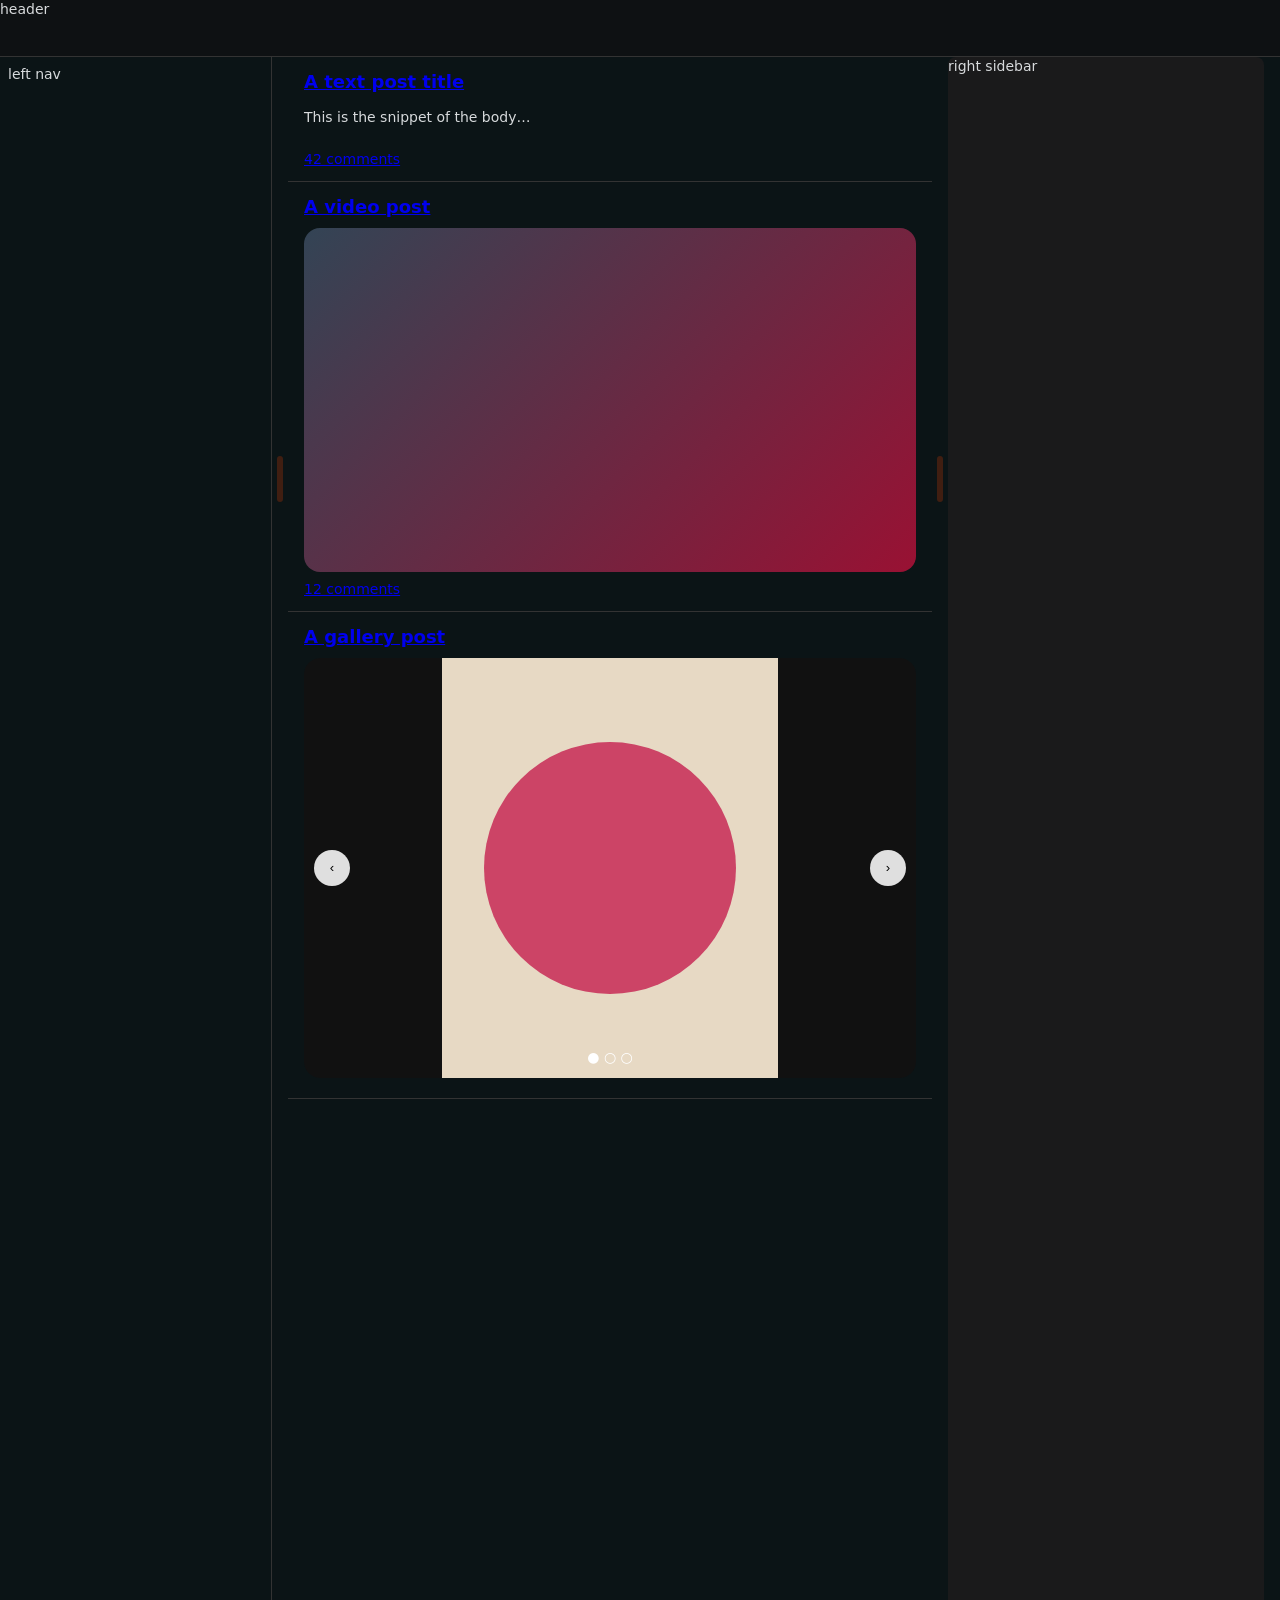
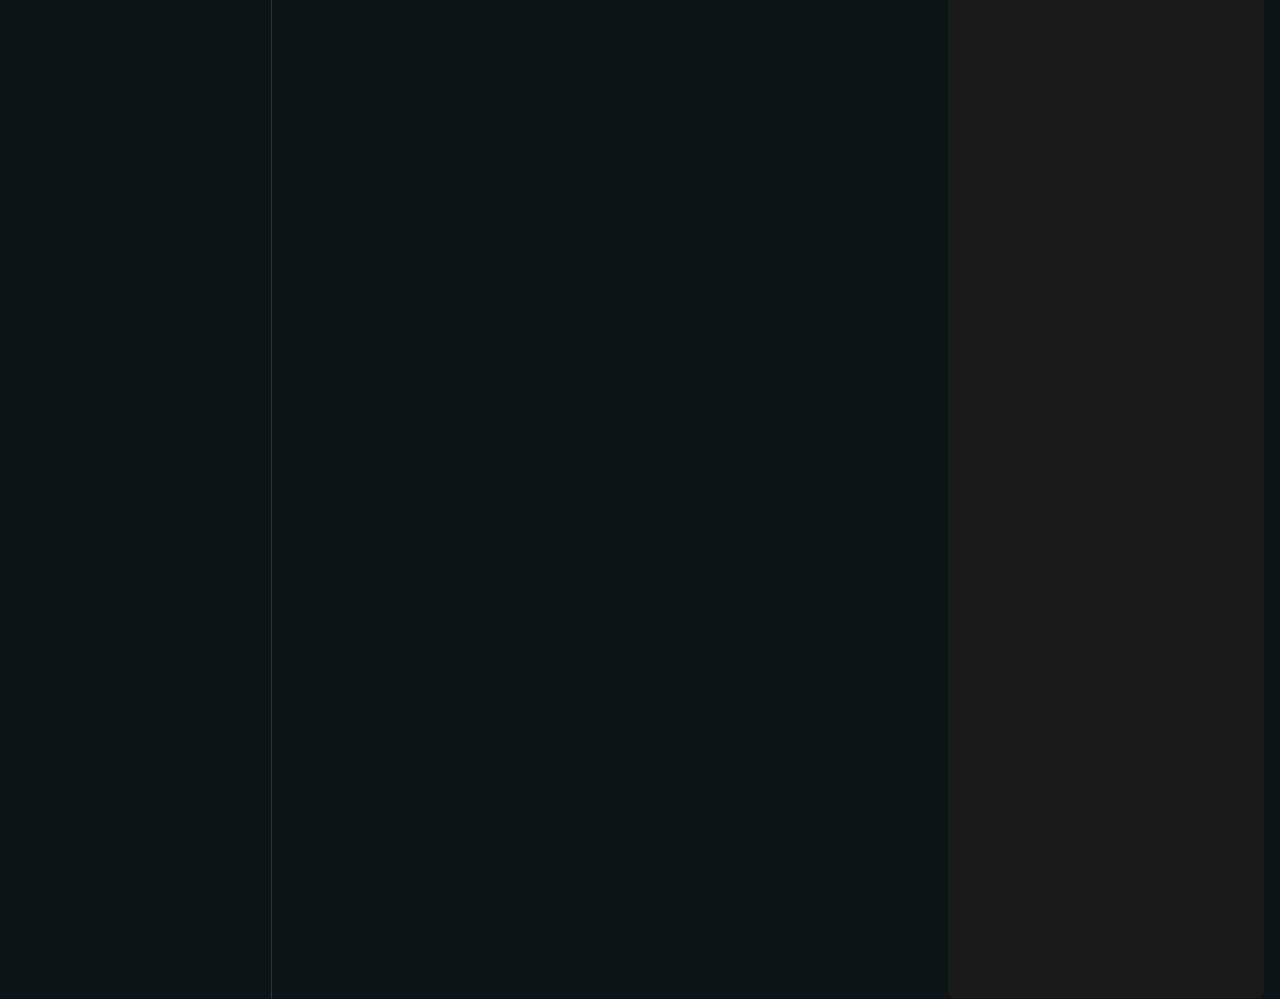
==== commit bac715e9: "Lay out pages without a right sidebar, and keep the moved nav below the header Explore and Settings " ====
--- a/test-harness/mock.html
+++ b/test-harness/mock.html
@@ -9,8 +9,8 @@
   reddit-header-large { display: block; position: sticky; top: 0; height: 56px; background: #0e1113; border-bottom: 1px solid #333; z-index: 5; }
   .grid-container { display: grid; grid-template-columns: 272px 1fr; }
   #left-sidebar-container { border-right: 1px solid #333; min-height: 100vh; }
-  /* Like Reddit's: fixed below the header, inside the left column. */
-  #flex-left-nav-container { position: fixed; left: 0; top: 56px; width: 272px; height: calc(100vh - 56px); box-sizing: border-box; padding: 8px; }
+  /* Like Reddit's: fixed, with top: auto, so it sits where its column starts (below the header). */
+  #flex-left-nav-container { position: fixed; left: 0; top: auto; width: 272px; height: calc(100vh - 56px); box-sizing: border-box; padding: 8px; }
   #subgrid-container { max-width: 1120px; margin: 0 auto; width: 100%; padding: 0 16px; box-sizing: border-box; }
   .main-container { display: grid; grid-template-columns: minmax(0, 756px) 316px; gap: 16px; }
   #right-sidebar-container { background: #1a1a1b; min-height: 400px; border-radius: 8px; }
--- a/reddit-flex-v2/content.css
+++ b/reddit-flex-v2/content.css
@@ -29,7 +29,9 @@
    and moves the nav (position: fixed) over an empty "nav" column beside the feed. */
 @media (min-width: 960px) {
   html.rf-enabled:is(.rf-pos-left, .rf-pos-right) .grid-container:has(#subgrid-container) { grid-template-columns: minmax(0, 1fr) !important; }
-  html.rf-enabled:is(.rf-pos-left, .rf-pos-right):not(.rf-hide-left) #left-sidebar-container { display: contents !important; }
+  /* Out of the grid, but Reddit still decides whether it shows (it hides the nav below 1200px).
+     No inset: the nav (top: auto) sits where its container would, just below the header. */
+  html.rf-enabled:is(.rf-pos-left, .rf-pos-right) #left-sidebar-container { position: absolute !important; width: 0 !important; }
   html.rf-enabled:is(.rf-pos-left, .rf-pos-right) #subgrid-container { grid-column: 1 / -1 !important; }
   html.rf-enabled.rf-pos-left #subgrid-container { margin-inline: 0 auto !important; }
   html.rf-enabled.rf-pos-right #subgrid-container { margin-inline: auto 0 !important; }
@@ -40,20 +42,26 @@
   html.rf-enabled.rf-pos-right.rf-nav-moved #subgrid-container > .masthead { margin-left: auto !important; }
   html.rf-enabled:is(.rf-pos-left, .rf-pos-right) .main-container:has(> #main-content) > #main-content { grid-area: feed !important; }
   html.rf-enabled:is(.rf-pos-left, .rf-pos-right) .main-container:has(> #main-content) > #right-sidebar-container { grid-area: side !important; }
+  /* rf-no-side (layout.js): the sidebar is hidden or the page has none (Explore, Settings).
+     The nav's cell is held, so other items (Explore's footer links) go below, not under the nav. */
+  html.rf-enabled.rf-nav-moved .main-container:has(> #main-content)::before { content: ''; grid-area: nav; }
+  html.rf-enabled:is(.rf-pos-left, .rf-pos-right) .main-container:has(> #main-content) > :not(#main-content, #right-sidebar-container) { grid-column: feed !important; }
+  /* Explore caps this grid at 1072px; the columns above already set its size. */
+  html.rf-enabled:is(.rf-pos-left, .rf-pos-right) .main-container:has(> #main-content) { max-width: none !important; }
   html.rf-enabled.rf-pos-left .main-container:has(> #main-content) {
     justify-content: start !important;
     grid-template: "feed side" / minmax(0, var(--rf-width, 900px)) minmax(0, 316px) !important;
   }
   html.rf-enabled.rf-pos-left.rf-nav-moved .main-container:has(> #main-content) { grid-template: "feed nav side" / minmax(0, var(--rf-width, 900px)) var(--rf-nav-w) minmax(0, 316px) !important; }
-  html.rf-enabled.rf-pos-left.rf-hide-right .main-container:has(> #main-content) { grid-template: "feed" / minmax(0, var(--rf-width, 900px)) !important; }
-  html.rf-enabled.rf-pos-left.rf-nav-moved.rf-hide-right .main-container:has(> #main-content) { grid-template: "feed nav" / minmax(0, var(--rf-width, 900px)) var(--rf-nav-w) !important; }
+  html.rf-enabled.rf-pos-left.rf-no-side .main-container:has(> #main-content) { grid-template: "feed" / minmax(0, var(--rf-width, 900px)) !important; }
+  html.rf-enabled.rf-pos-left.rf-nav-moved.rf-no-side .main-container:has(> #main-content) { grid-template: "feed nav" / minmax(0, var(--rf-width, 900px)) var(--rf-nav-w) !important; }
   html.rf-enabled.rf-pos-right .main-container:has(> #main-content) {
     justify-content: end !important;
     grid-template: "side feed" / minmax(0, 316px) minmax(0, var(--rf-width, 900px)) !important;
   }
   html.rf-enabled.rf-pos-right.rf-nav-moved .main-container:has(> #main-content) { grid-template: "nav side feed" / var(--rf-nav-w) minmax(0, 316px) minmax(0, var(--rf-width, 900px)) !important; }
-  html.rf-enabled.rf-pos-right.rf-hide-right .main-container:has(> #main-content) { grid-template: "feed" / minmax(0, var(--rf-width, 900px)) !important; }
-  html.rf-enabled.rf-pos-right.rf-nav-moved.rf-hide-right .main-container:has(> #main-content) { grid-template: "nav feed" / var(--rf-nav-w) minmax(0, var(--rf-width, 900px)) !important; }
+  html.rf-enabled.rf-pos-right.rf-no-side .main-container:has(> #main-content) { grid-template: "feed" / minmax(0, var(--rf-width, 900px)) !important; }
+  html.rf-enabled.rf-pos-right.rf-nav-moved.rf-no-side .main-container:has(> #main-content) { grid-template: "nav feed" / var(--rf-nav-w) minmax(0, var(--rf-width, 900px)) !important; }
 }
 
 /* Presets, double-click reset and sidebar toggles glide instead of jumping. */
